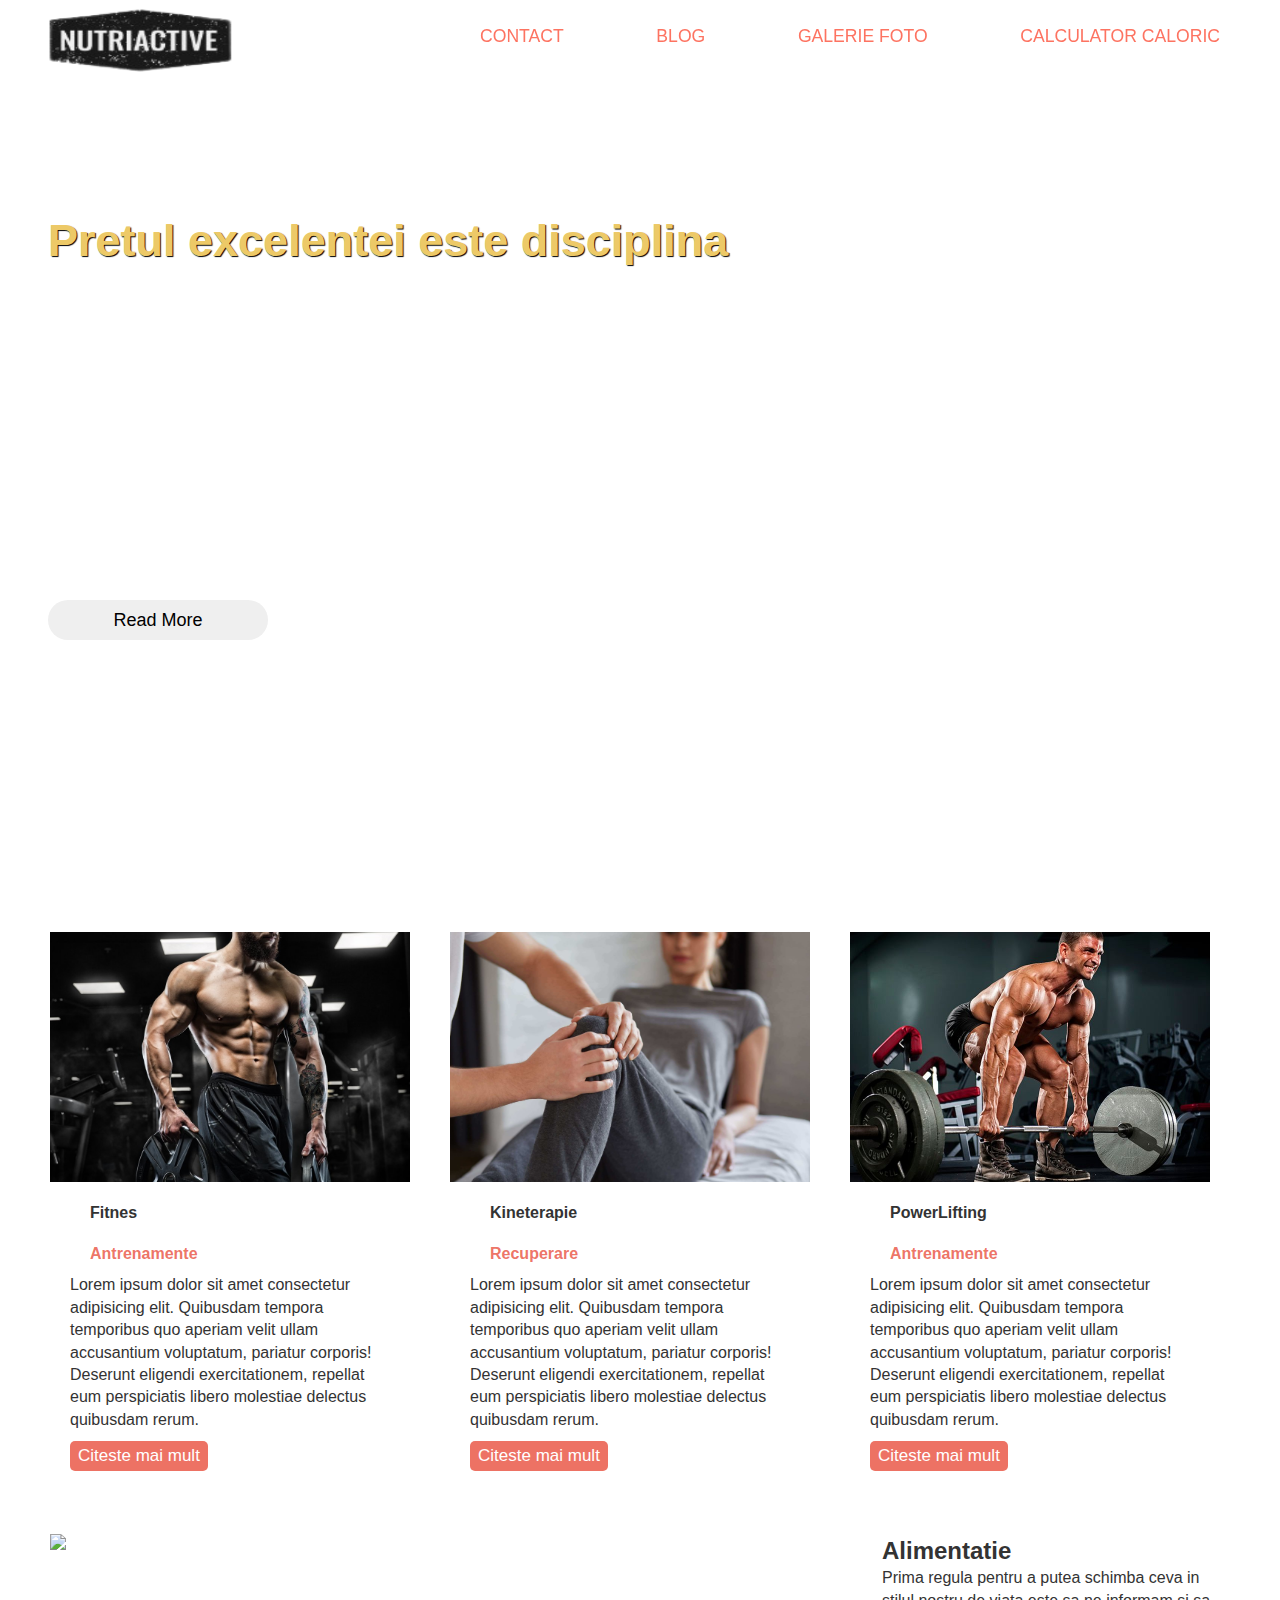
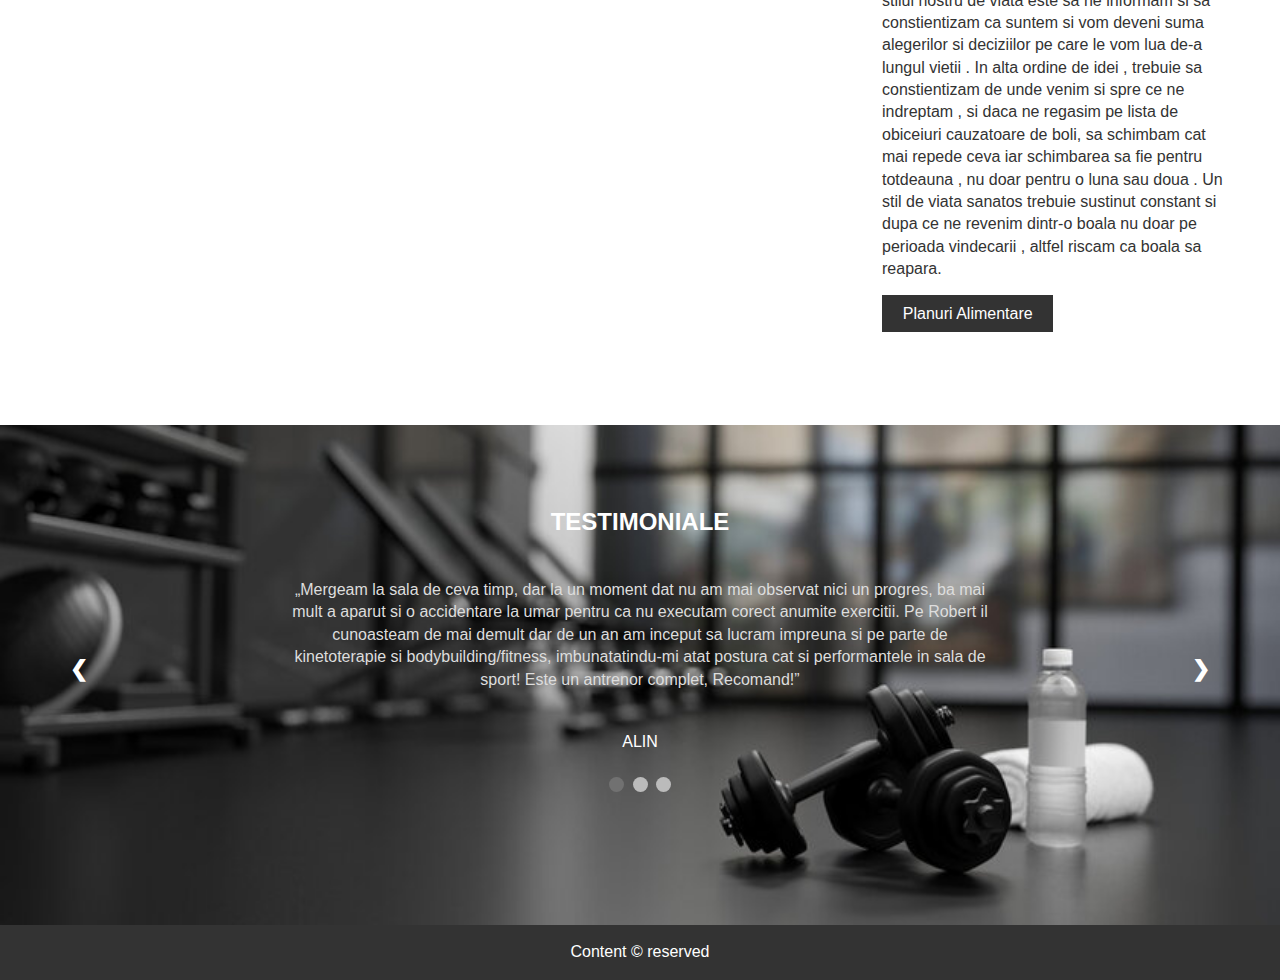
==== index.html @ c8d9f6de "hats" ====
<!DOCTYPE html>
<html lang="en">

<head>
  <title>NutriActive</title>
  <meta charset="utf-8" />
  <meta name="viewport" content="width=device-width, initial-scale=1.0">
  <link rel="stylesheet" href="assets/css/style.css" />
<link rel="stylesheet" href="https://cdnjs.cloudflare.com/ajax/libs/OwlCarousel2/2.3.4/assets/owl.carousel.min.css"></link>
<body>
  <header>
    <div class="container m-auto menu">
      <!-- Navigation -->
      <div class="logo">
        <a href="index.html"><img src="assets/images/logo.png" /></a>
      </div>
      <nav class="main-nav">
        <a href="contact.html" class="menu-anchor">Contact</a>
        <a href="blog.html" class="menu-anchor">Blog</a>
        <a href="galerie.html" class="menu-anchor">Galerie Foto</a>
        <a href="calculator.html" class="menu-anchor">Calculator Caloric</a>
      </nav>
    </div>
  </header>
  <!-- Top Container -->
  <section class="top-container">
    <div class="container m-auto vertical-center">
      <div class="s-content">
        <div>
        <h1 class="s-title">Pretul excelentei este disciplina</h1>
        <div class="line"></div>
        </div>
        <p class="s-description">Lorem ipsum dolor sit amet consectetur adipisicing elit. Aliquid, qui laudantium deleniti fuga cupiditate in iusto? Qui sint corporis iure illo aperiam id, quae consectetur vero temporibus eos, ratione odit!</p>
        <a href="#"><button class="default-btn">Read More</button></a>
      </div>
    </div>
  </section>
  <!-- Card slider -->
  <div  class="container m-auto">
  <div class="slider owl-carousel">
    <div class="card">
    <div class="img-s"><img src="assets/images/bodyb.jpg"></div>
    <div class="content">
      <div class="title">Fitnes</div>
      <div class="sub-title">Antrenamente</div>
      <p>Lorem ipsum dolor sit amet consectetur adipisicing elit. Quibusdam tempora temporibus quo aperiam velit ullam accusantium voluptatum, pariatur corporis! Deserunt eligendi exercitationem, repellat eum perspiciatis libero molestiae delectus quibusdam rerum.</p>
    <div class="btn-s">
      <button>Citeste mai mult</button>
    </div>
    </div>
  </div>
  <div class="card">
    <div class="img-s"><img src="assets/images/recuperare.jpeg"></div>
    <div class="content">
      <div class="title">Kineterapie</div>
      <div class="sub-title">Recuperare</div>
      <p>Lorem ipsum dolor sit amet consectetur adipisicing elit. Quibusdam tempora temporibus quo aperiam velit ullam accusantium voluptatum, pariatur corporis! Deserunt eligendi exercitationem, repellat eum perspiciatis libero molestiae delectus quibusdam rerum.</p>
    <div class="btn-s">
      <button>Citeste mai mult</button>
    </div>
    </div>
  </div>
  <div class="card">
    <div class="img-s"><img src="assets/images/powerb.jpg"></div>
    <div class="content">
      <div class="title">PowerLifting</div>
      <div class="sub-title">Antrenamente</div>
      <p>Lorem ipsum dolor sit amet consectetur adipisicing elit. Quibusdam tempora temporibus quo aperiam velit ullam accusantium voluptatum, pariatur corporis! Deserunt eligendi exercitationem, repellat eum perspiciatis libero molestiae delectus quibusdam rerum.</p>
    <div class="btn-s">
      <button>Citeste mai mult</button>
    </div>
    </div>
  </div>
  <div class="card">
    <div class="img-s"><img src="assets/images/online.jpg"></div>
    <div class="content">
      <div class="title">Nu ai timp sa vii la sala? </div>
      <div class="sub-title">Antrenamente Online</div>
      <p>Lorem ipsum dolor sit amet consectetur adipisicing elit. Quibusdam tempora temporibus quo aperiam velit ullam accusantium voluptatum, pariatur corporis! Deserunt eligendi exercitationem, repellat eum perspiciatis libero molestiae delectus quibusdam rerum.</p>
    <div class="btn-s">
      <button>Citeste mai mult</button>
    </div>
    </div>
  </div>
  </div>
  </div>
  <!-- Info Section -->
  <div  class="container m-auto">
  <section class="info ">
    <img src="https://static01.nyt.com/images/2019/02/28/opinion/28yun/28yun-superJumbo.jpg" width="100%" height="auto" >
    <div>
      <h2>Alimentatie</h2>
      <p>Prima regula pentru a putea schimba ceva in stilul nostru de viata este sa ne informam si sa constientizam ca suntem si vom deveni suma alegerilor si deciziilor pe care le vom lua de-a lungul vietii . 
        In alta ordine de idei , trebuie sa constientizam de unde venim si spre ce ne indreptam , si daca ne regasim pe lista de obiceiuri cauzatoare de boli, sa schimbam cat mai repede ceva iar schimbarea sa fie pentru totdeauna , nu doar pentru o luna sau doua .  Un stil de viata sanatos trebuie sustinut constant si dupa ce ne revenim dintr-o boala nu doar pe perioada vindecarii , altfel riscam ca boala sa reapara. 
        </p><br>
      <a href="#" class="btn-pl">Planuri Alimentare</a>
    </div>
  </div>
  </section>
  <!-- Portfolio -->
    <section class="testimonials">
      <div class="testimonials-container">
        <h2 class="subtitle white">TESTIMONIALE</h2>
        <div class="slideshow-container">
          <div class="mySlides fade">
            <p class="text-tst  bottom-spacing">
              „Mergeam la sala de ceva timp, dar la un moment dat nu am mai observat nici un progres, ba mai mult a aparut si o accidentare la umar pentru ca nu executam corect anumite exercitii. Pe Robert il cunoasteam de mai demult dar de un an am inceput sa lucram impreuna si pe parte de kinetoterapie si bodybuilding/fitness, imbunatatindu-mi atat postura cat si performantele in sala de sport! Este un antrenor complet, Recomand!”
            </p>
            <p class="subtitle white">ALIN</p>
          </div>

          <div class="mySlides fade">
            <p class="text-tst bottom-spacing">
              „Robert este o persoana profesionista, pasionata si placuta, care îmbina excelent teoria cu practica si m-a ajutat sa imi tratez o accidentare care ma împiedica sa ma antrenez optim, eu facand sport de performanta. Pe langa asta, am tratat si unele dezechilibre musculare. In concluzie, vi-l recomand cu drag si incredere!”
            </p>
            <p class="subtitle white">COSTEL</p>
          </div>

          <div class="mySlides fade">
            <p class="text-tst  bottom-spacing">
              „Robert a aparut in viata mea in momentul in care aveam 2 ani de sport in sala de fitness si o hernie de disc lombara atat de dureroasa incat aproape ca renuntasem la sport. Dupa 1 luna jumate de kinetoterapie combinata cu exercitii de fitness, Robert, a reusit sa ma scoata din criza si astfel, viata mea sa isi recapete cursul normal. Profesonalismul si seriozitatea lui, plus bagajul de cunostinte atat din domeniul kinetoterapiei cat si din fitness m-au convins sa respect instructiunile lui atat in sala de sport cat si „temele” pentru acasa. Rezultatele rapide m-au convins ca am facut alegerea potrivita atunci cand l-am ales pe Robert pentru a avea grija de sanatatea si conditia mea fizica.”
            </p>
            <p class="subtitle white">MARIAN</span></p>
          </div>
          <a class="prev" onclick="plusSlides(-1)">&#10094;</a>
          <a class="next" onclick="plusSlides(1)">&#10095;</a>
        </div>
        <br />
        <div style="text-align: center">
          <span class="dot" onclick="currentSlide(1)"></span>
          <span class="dot" onclick="currentSlide(2)"></span>
          <span class="dot" onclick="currentSlide(3)"></span>
        </div>
      </div>
    </section>
  <footer>Content &copy reserved</footer>
  <script src="assets/js/main.js"></script>
  <script src="https://code.jquery.com/jquery-1.11.1.js"></script>
  <script src="https://cdnjs.cloudflare.com/ajax/libs/OwlCarousel2/2.3.4/owl.carousel.min.js"></script>
  <script>
    /*carousel*/
  $(".slider").owlCarousel({
    loop:true,
    autoplay:true,
    autoplay:2000,//2000ms=2s;
    autoplayHoverPause:true,
  });
  /*slider*/
  var slideIndex = 1;
showSlides(slideIndex);
function plusSlides(n) {
  showSlides(slideIndex += n);
}
function currentSlide(n) {
  showSlides(slideIndex = n);
}
function showSlides(n) {
  var i;
  var slides = document.getElementsByClassName("mySlides");
  var dots = document.getElementsByClassName("dot");
  if (n > slides.length) {slideIndex = 1}
  if (n < 1) {slideIndex = slides.length}
  for (i = 0; i < slides.length; i++) {
      slides[i].style.display = "none";
  }
  for (i = 0; i < dots.length; i++) {
      dots[i].className = dots[i].className.replace(" active-dot", "");
  }
  slides[slideIndex-1].style.display = "block";
  dots[slideIndex-1].className += " active-dot";
}
  </script>
</body>
</html>
---- assets/css/style.css ----
:root {
  --primary: #ddd;
  --dark: #333;
  --light: rgb(255, 255, 255);
  --shadow: rgba(104, 104, 104, 0.8);
  --gold: #edc967;
  --orange: rgba(253, 89, 68, 0.842);
}
* {
  margin: 0;
  padding: 0;
  box-sizing: border-box;
  list-style: none;
  text-decoration: none;
}

body {
  line-height: 1.4;
  font-family: Arial, Helvetica, sans-serif;
  color: var(--dark);
  overflow-x: hidden;
}
a {
  text-decoration: none;
}
.container {
  width: 100%;
  max-width: 1200px;
}
.m-auto {
  margin-left: auto;
  margin-right: auto;
}
header {
  height: 80px;
  width: 100%;
  position: fixed;
  top: 0;
  left: 0;
  z-index: 999;
}

.btn-pl {
  background: var(--dark);
  color: var(--light);
  padding: 0.6rem 1.3rem;
  text-decoration: none;
}
/* Navigation */

.menu {
  display: grid;
  grid-template-columns: 35% auto;
  align-items: center;
}
.logo,
.logo a img {
  width: 198px;
  height: 70px;
}
.main-nav {
  display: flex;
  justify-content: space-between;
  align-items: center;
  height: 80px;
}

.menu-anchor {
  text-align: center;
  font-family: Impact, "Arial Narrow Bold", sans-serif;
  text-transform: uppercase;
  font-size: 1.1rem;
  box-shadow: var(--light);
  color: var(--orange);
  padding: 0 20px 5px 20px;
  border-bottom: 3px solid transparent;
}
.menu-anchor:hover {
  border-bottom: 3px solid rgb(50, 187, 32);
  box-shadow: var(--light);
  color: var(--orange);
  text-decoration: none;
}
/* Top Container */
.top-container {
  background: url(https://images.squarespace-cdn.com/content/v1/6004d51ccd5ece08522a6a43/1611767285894-DG8OJMZSOFBC2O2T9JFX/sam%252Bvaughan%252Bcoaching%252B7.jpg?format=1000w);
  background-size: cover;
  background-position: center;
  height: 100vh;
  padding: 3rem;
  box-shadow: var(--shadow);
}
.s-title,
.s-description {
  color: rgb(255, 255, 255);
}
.s-title {
  font-size: 45px;
  width: fit-content;
  font-weight: 800px;
  color: var(--gold);
  text-shadow: 1px 1px 1px #000;
}
.s-description {
  font-size: 20px;
  line-height: 34px;
}
.default-btn {
  width: 220px;
  height: 40px;
  border: none;
  border-radius: 22px;
  font-size: 18px;
  cursor: pointer;
}
.vertical-center {
  display: flex;
  align-items: center;
  height: 100%;
}
.s-content {
  width: 60%;
  height: 60%;
  display: grid;
  row-gap: 60px;
}
.line {
  width: 270px;
  height: 4px;
  border-radius: 8px;
  background-color: rgb(255, 255, 255);
}
/* Top Box */
.top-box {
  background: transparent;
  display: grid;
  align-items: center;
  justify-items: center;
  box-shadow: var(--shadow);
  padding: 1.5rem;
}

.top-box .price {
  font-size: 2.5rem;
}

.top-box-a {
  grid-area: top-box-a;
}

.top-box-b {
  grid-area: top-box-b;
}
/*Slider*/
.slider {
  display: flex;
  padding-top: 2rem;
  align-items: center;
}
.slider .card {
  background: #fff;
  flex: 1;
  margin: 0 10px;
  width: 90%;
  height: 80%;
}
.slider .card .img-s {
  height: 250px;
  width: 100%;
}
.slider .card .img-s img {
  height: 100%;
  width: 100%;
  object-fit: cover;
}
.slider .card .content {
  padding: 10px 20px;
}
.card .content .title {
  padding: 10px 20px;
  font-weight: 700;
}
.card .content .sub-title {
  padding: 10px 20px;
  font-weight: 600;
  color: #e7412ebd;
  line-height: 20px;
}
.card .content .p {
  text-align: justify;
  margin: 10px 0;
}
.card .content .btn-s {
  display: block;
  text-align: justify;
  margin: 10px 0;
}
.card .content .btn-s button {
  background: #e7412ebd;
  color: #fff;
  border: none;
  outline: none;
  font-size: 17px;
  padding: 5px 8px;
  border-radius: 5px;
  cursor: pointer;
  transition: 0.2s;
}
.card .content .btn-s button:hover {
  transform: scale(0.9);
}

/* Info */
.info {
  background: transparent;
  box-shadow: var(--shadow);
  display: grid;
  grid-gap: 20px;
  justify-content: center;
  align-content: center;
  grid-template-columns: 70% 30%;
  padding: 20px;
}

/* Portofolio */
.galerie {
  display: grid;
  justify-content: center;
  align-items: center;
  grid-template-columns: repeat(3, 1fr);
  height: 100%;
}

.galerie img {
  width: 100%;
  background-repeat: no-repeat;
  background-size: cover;
  margin-left: 20px !important;
  box-shadow: var(--shadow);
}
/*Review*/
.testimonials {
  height: 500px;
  width: 100%;
  margin-top: 80px;
  background: url("../images/bg.jpg");
  background-position: bottom;
  background-repeat: no-repeat;
  background-size: cover;
}
.testimonials-container {
  width: 100%;
  max-width: 1160px;
  height: 100%;
  text-align: center;
  margin-right: auto;
  margin-left: auto;
  padding-top: 80px;
}
.white {
  color: #fff;
}
.dot {
  cursor: pointer;
  height: 15px;
  width: 15px;
  margin: 0 2px;
  background-color: #bbb;
  border-radius: 50%;
  display: inline-block;
  transition: 1.2s;
}

.active-dot,
.dot:hover {
  background-color: #717171;
}
.slideshow-container {
  max-width: 1200px;
  position: relative;
  margin-left: auto;
  margin-right: auto;
  margin-top: 40px;
}
.bottom-spacing {
  padding-bottom: 40px;
}
.mySlides {
  display: none;
  max-width: 60%;
  margin-left: auto;
  margin-right: auto;
}
.prev,
.next {
  cursor: pointer;
  position: absolute;
  top: 50%;
  width: auto;
  margin-top: -22px;
  padding: 10px;
  color: white;
  font-weight: bold;
  font-size: 22px;
  user-select: none;
}
.text-tst {
  color: #ddd;
  font-weight: 400;
}
.next {
  right: 0;
}
.prev {
  left: 0;
}

/* Footer */

footer {
  background: var(--dark);
  color: var(--light);
  text-align: center;
  padding: 1rem;
}
.link {
  text-decoration: none;
  color: white;
}
/* Media Queries */
@media screen and (max-width: 1200px) {
  body 
  {
    margin:0;
    float:0;
  }
}

@media (min-width: 600px) {
  header.sticky {
    background-color: rgba(0, 0, 0, 0.8);
    transition: all 0.3s;
  }
  .menu-anchor.sticky {
    color: var(--orange);
  }
}
@media (max-width: 600px) {
  .top-container {
    grid-template-areas:
      "showcase showcase"
      "top-box-a top-box-b";
  }
}
@media (max-width: 600px) {
  .showcase h1 {
    font-size: 2.5rem;
  }

  .main-nav ul {
    grid-template-columns: 1fr;
  }

  .info {
    grid-template-columns: 1fr;
  }

  .info .btn {
    display: block;
    text-align: center;
    margin: auto;
  }
}
@media (max-width: 600px) {
  .top-container {
    grid-template-areas:
      "showcase"
      "top-box-a"
      "top-box-b";
  }
}
/*calculator*/
#loading,
#results {
  display: none;
}
#loading {
  width: 100%;
}
.center {
  margin-top: 5rem;
  display: grid;
  grid-template-columns: repeat(3, 33, 3%);
}
.bg-img {
  background: url("../images/gym.jpg");
  background-repeat: no-repeat;
  background-size: cover;
}
.card {
  background-color: rgba(255, 255, 255, 0.7);
}
/*Blog*/
.leftcolumn {   
  float: left;
  width: 75%;
}

.rightcolumn {
  float: left;
  width: 25%;
  padding-left: 20px;
}

.fakeimg {
  background-color: #aaa;
  width: 100%;
  padding: 20px;
}
.card-blog {
   background-color: white;
   padding: 20px;
   margin-top: 20px;
}
.row:after {
  content: "";
  display: table;
  clear: both;
}
.img1
{
  width:100%;
}
/*Formular*/
.pozitionare {
  width: 100%;
  height: 100vh;
  display: flex;
  justify-content: center;
  align-items: center;
  padding-top: 100px;
  background-size: cover;
  background: url("../images/bg-contact.jpg") no-repeat;
}
.nume
{
  color:#fff;
  font-weight: bolder;
  font-size: 20px;
}
input,
select,
textarea {
  padding: 20px;
  border: 1px solid #ccc;
  border-radius: 4px;
  box-sizing: border-box;
  margin-top: 6px;
  margin-bottom: 16px;
  resize: vertical;
  width: 100%;
}
.send-m {
  background-color: rgba(209, 71, 53, 0.842);
  color: white;
  border: none;
  border-radius: 4px;
  cursor: pointer;
  display: flex;
  justify-content: center;
  font-weight: bold;
  font-family:Arial, Helvetica, sans-serif;
}
.send-m:hover 
{
  background-color: #309e21;
}
.contact-form {
  border-radius: 5px;
  background-color: rgba(255, 255, 255, 0.3);
  padding: 10px;
  width: 400px;
}
.contact-form .h3
{
  color:#fff;
}
/*Galerie page*/
.bg-gal {
  background:url("../images/blur.png") no-repeat;
  background-size: cover;
}
.row {
  display: -ms-flexbox;
  display: flex;
  -ms-flex-wrap: wrap;
  flex-wrap: wrap;
  padding: 0 4px;
}

.column {
  -ms-flex: 50%; 
  flex: 50%;
  padding: 0 4px;
}

.column img {
  margin-top: 8px;
  vertical-align: middle;
}
.btn-gl {
  border: none;
  outline: none;
  padding: 10px 16px;
  background-color: #f1f1f1;
  cursor: pointer;
  font-size: 18px;
}

.btn-gl:hover {
  background-color: rgb(86, 199, 20);
}

.btn.active {
  background-color: #666;
  color: white;
}
.space-in-top {
  padding-top: 100px;
}
#myGallery
{
  display: flex;
  align-items: center;
  justify-content: center;
}
.as-p
{
  display: flex;
  align-items: center;
  justify-content: center;
  font-size: 30px;
  color:#f1f1f1;
  font-family: 'Times New Roman', Times, serif;
}
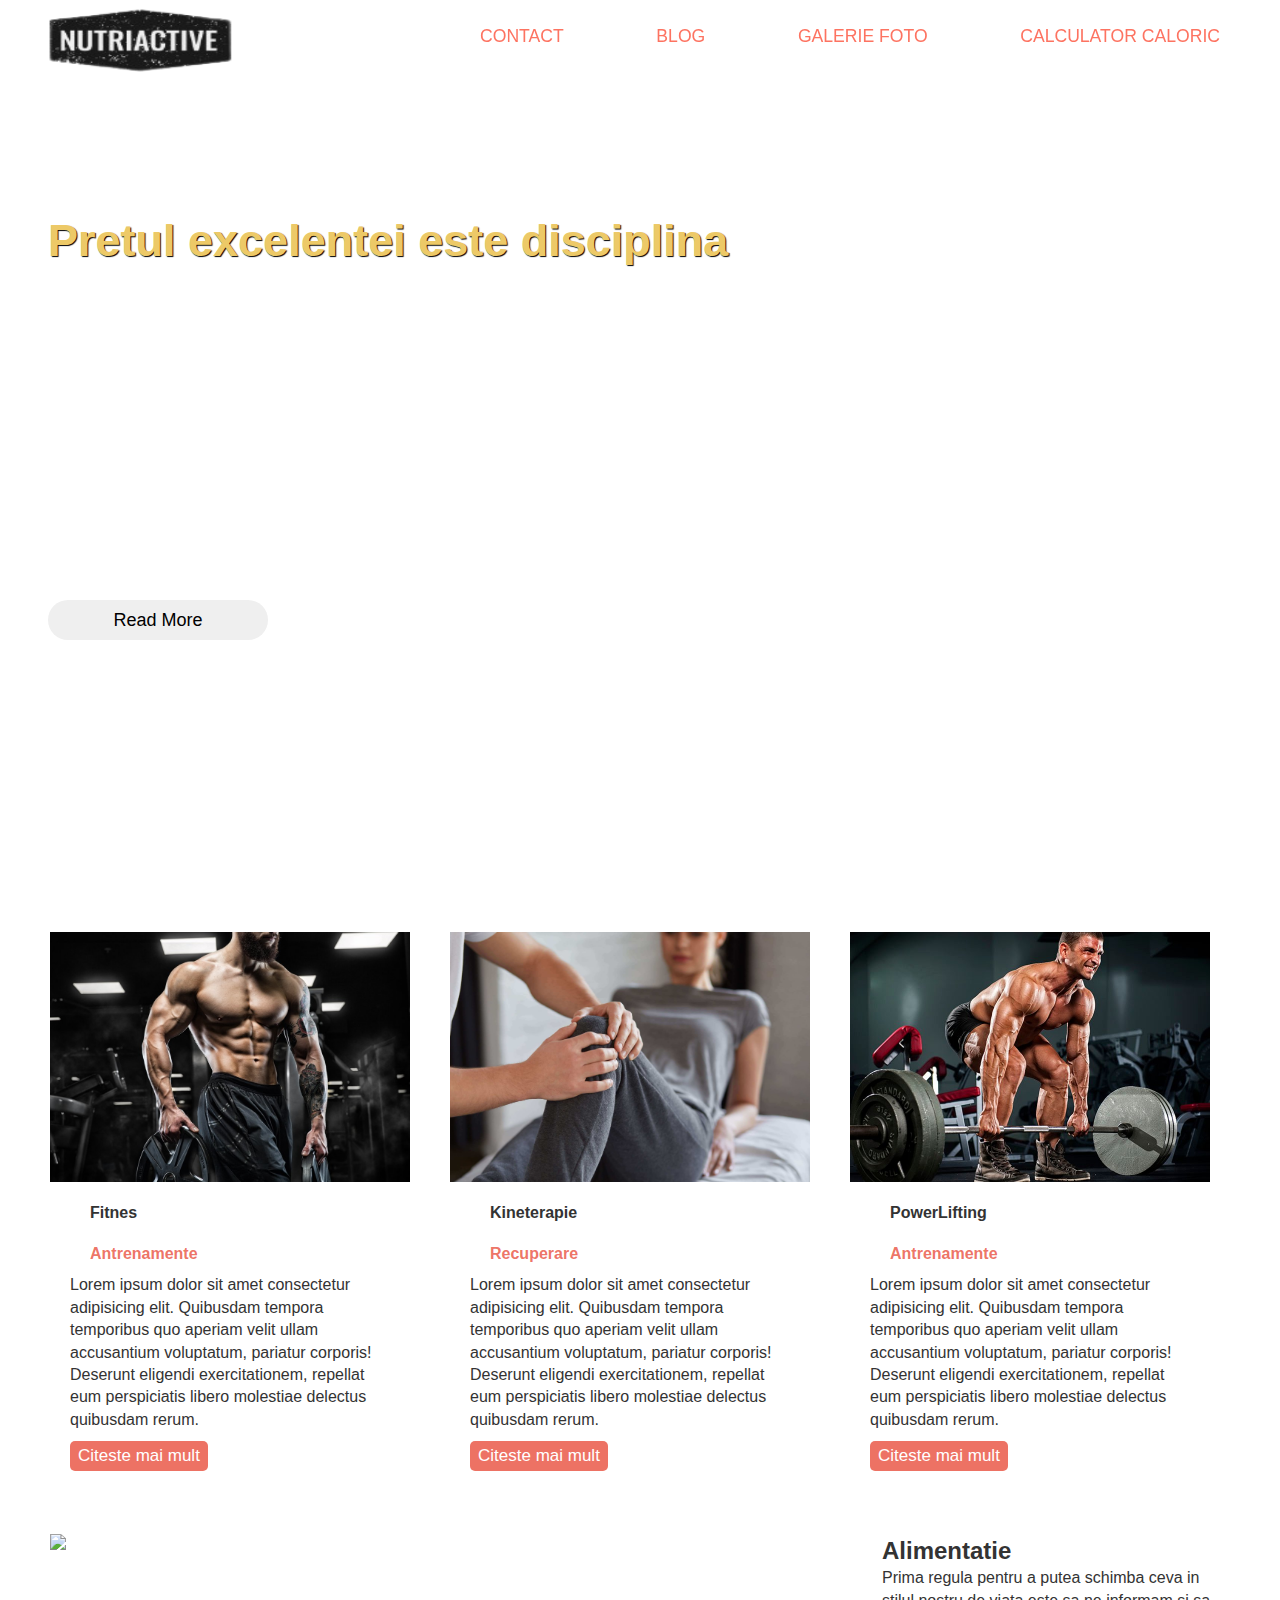
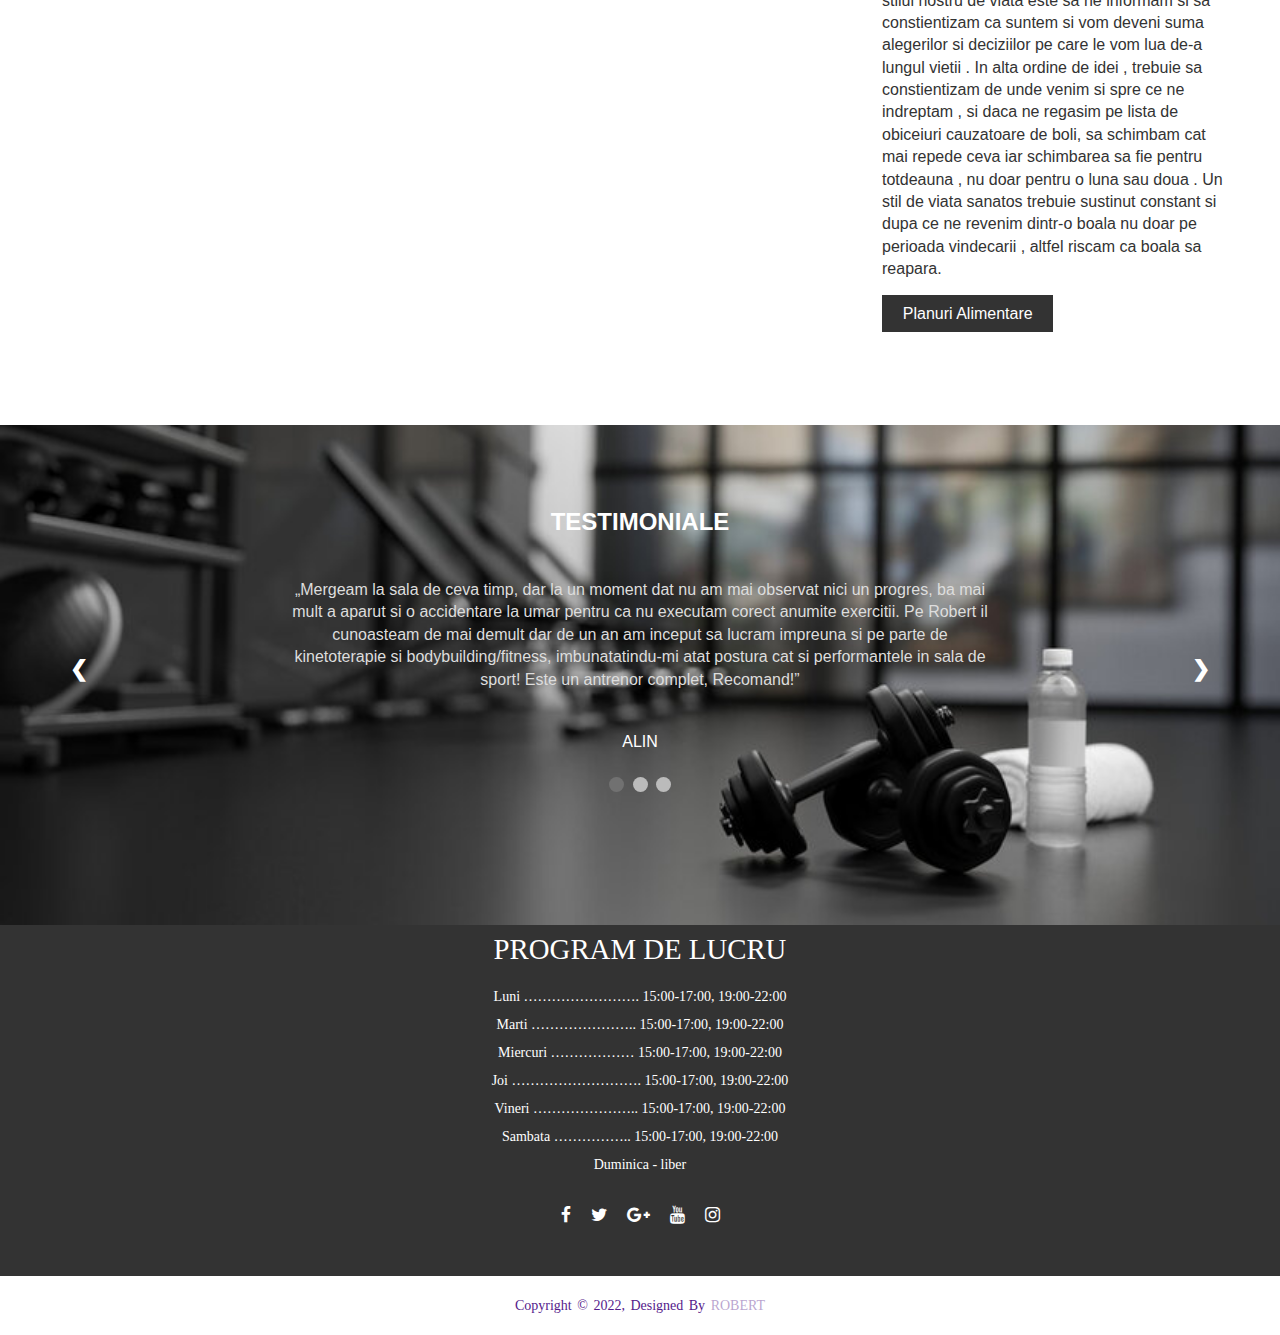
==== commit 4e29117f: "update" ====
--- a/index.html
+++ b/index.html
@@ -7,6 +7,7 @@
   <meta name="viewport" content="width=device-width, initial-scale=1.0">
   <link rel="stylesheet" href="assets/css/style.css" />
 <link rel="stylesheet" href="https://cdnjs.cloudflare.com/ajax/libs/OwlCarousel2/2.3.4/assets/owl.carousel.min.css"></link>
+<link rel="stylesheet" href="https://cdnjs.cloudflare.com/ajax/libs/font-awesome/4.7.0/css/font-awesome.min.css">
 <body>
   <header>
     <div class="container m-auto menu">
@@ -133,7 +134,35 @@
         </div>
       </div>
     </section>
-  <footer>Content &copy reserved</footer>
+  <footer>
+    <div class="footer-content">
+      <h3>PROGRAM DE LUCRU</h3>
+      <p>
+        Luni ……………………. 15:00-17:00, 19:00-22:00<br>
+        
+        Marti ………………….. 15:00-17:00, 19:00-22:00<br>
+        
+        Miercuri ……………… 15:00-17:00, 19:00-22:00<br>
+        
+        Joi ………………………. 15:00-17:00, 19:00-22:00<br>
+        
+        Vineri ………………….. 15:00-17:00, 19:00-22:00<br>
+        
+        Sambata ……………..  15:00-17:00, 19:00-22:00<br>
+        
+        Duminica - liber</p>
+   <ul class="socials">
+     <li><a href=""><i class="fa fa-facebook"></i></li>
+      <li><a href=""><i class="fa fa-twitter"></i></li>
+        <li><a href=""><i class="fa fa-google-plus"></i></li>
+          <li><a href=""><i class="fa fa-youtube"></i></li>
+            <li><a href=""><i class="fa fa-instagram"></i></li>
+    </ul>
+    </div>
+  <div class="footer-bottom">
+<p>copyright &copy; 2022,  designed by <span>Robert</span></p>
+  </div>
+</footer>
   <script src="assets/js/main.js"></script>
   <script src="https://code.jquery.com/jquery-1.11.1.js"></script>
   <script src="https://cdnjs.cloudflare.com/ajax/libs/OwlCarousel2/2.3.4/owl.carousel.min.js"></script>
--- a/assets/css/style.css
+++ b/assets/css/style.css
@@ -321,63 +321,75 @@
   background: var(--dark);
   color: var(--light);
   text-align: center;
-  padding: 1rem;
-}
-.link {
+  height:auto;
+  width:100vw;
+  font-family:"Open Sans";
+  position: absolute;
+}
+.footer-content
+{
+display: flex;
+align-items: center;
+justify-content: center;
+flex-direction: column;
+text-align: center;
+
+}
+.footer-content h3
+{
+  font-size:1.8rem;
+  font-weight: 400;
+  text-transform: capitalize;
+  line-height: 3rem;
+}
+.footer-content p{
+  max-width: 500px;
+  margin:10px auto;
+  line-height: 28px;
+  font-size: 14px;
+}
+.socials
+{
+  list-style:none;
+  display: flex;
+  align-items: center;
+  justify-content: center;
+  margin:1rem 0 3rem 0;
+}
+.socials li
+{
+margin:0 10px;
+}
+.socials a{
   text-decoration: none;
-  color: white;
-}
-/* Media Queries */
-@media screen and (max-width: 1200px) {
-  body 
-  {
-    margin:0;
-    float:0;
-  }
-}
-
-@media (min-width: 600px) {
-  header.sticky {
-    background-color: rgba(0, 0, 0, 0.8);
-    transition: all 0.3s;
-  }
-  .menu-anchor.sticky {
-    color: var(--orange);
-  }
-}
-@media (max-width: 600px) {
-  .top-container {
-    grid-template-areas:
-      "showcase showcase"
-      "top-box-a top-box-b";
-  }
-}
-@media (max-width: 600px) {
-  .showcase h1 {
-    font-size: 2.5rem;
-  }
-
-  .main-nav ul {
-    grid-template-columns: 1fr;
-  }
-
-  .info {
-    grid-template-columns: 1fr;
-  }
-
-  .info .btn {
-    display: block;
-    text-align: center;
-    margin: auto;
-  }
-}
-@media (max-width: 600px) {
-  .top-container {
-    grid-template-areas:
-      "showcase"
-      "top-box-a"
-      "top-box-b";
-  }
+  color:#fff;
+}
+.socials a i{
+  font-size:1.1rem;
+  transition: color .4s ease;
+}
+.socials a:hover{
+  color:rgba(0, 170, 255, 0.986);
+}
+.footer-bottom
+{
+  background-color: var(--light);
+  width:100vw;
+  padding:20px 0;
+  text-align: center;
+}
+.footer-bottom p
+{
+  font-size:14px;
+  word-spacing: 2px;
+  text-transform: capitalize;
+  text-decoration: none;
+}
+.footer-bottom span
+{
+text-transform: uppercase;
+opacity: 0.4;
+font-weight: 200;
 }
 /*calculator*/
 #loading,
@@ -403,33 +415,68 @@
 /*Blog*/
 .leftcolumn {   
   float: left;
-  width: 75%;
-}
-
-.rightcolumn {
-  float: left;
-  width: 25%;
-  padding-left: 20px;
-}
-
-.fakeimg {
-  background-color: #aaa;
-  width: 100%;
-  padding: 20px;
-}
-.card-blog {
-   background-color: white;
-   padding: 20px;
-   margin-top: 20px;
+  width: 100%%;
+}
+.card-blog{
+	padding: 20px;
+	background-color: #ffffff;
+ margin-top:20px;
+}
+
+.card-blog img{
+	width: 80%;
 }
 .row:after {
   content: "";
   display: table;
   clear: both;
 }
-.img1
-{
-  width:100%;
+.popup {
+  position: relative;
+  display: inline-block;
+  cursor: pointer;
+  -webkit-user-select: none;
+  -moz-user-select: none;
+  -ms-user-select: none;
+  user-select: none;
+}
+.popup .popuptext {
+  visibility: hidden;
+  width: 300px;
+  height:fit-content;
+  background-color: #555;
+  color: #fff;
+  text-align: center;
+  border-radius: 6px;
+  padding: 8px 0;
+  position: absolute;
+  z-index: 1;
+  bottom:0;
+  left:120% ;
+}
+.popup .popuptext::after {
+  content: "";
+  position: absolute;
+  top: 100%;
+  left: 50%;
+  margin-left: -5px;
+  border-width: 5px;
+  border-style: solid;
+  border-color: rgb(153, 153, 153) transparent transparent transparent;
+}
+.popup .show {
+  visibility: visible;
+  -webkit-animation: fadeIn 1s;
+  animation: fadeIn 1s;
+}
+@-webkit-keyframes fadeIn {
+  from {opacity: 0;} 
+  to {opacity: 1;}
+}
+
+@keyframes fadeIn {
+  from {opacity: 0;}
+  to {opacity:1 ;}
 }
 /*Formular*/
 .pozitionare {
@@ -478,13 +525,13 @@
 .contact-form {
   border-radius: 5px;
   background-color: rgba(255, 255, 255, 0.3);
-  padding: 10px;
-  width: 400px;
-}
-.contact-form .h3
-{
-  color:#fff;
-}
+  padding: 25px;
+  width: 450px;
+  position: fixed;
+  margin-bottom: 150px;
+  margin-top: 150px;
+}
+
 /*Galerie page*/
 .bg-gal {
   background:url("../images/blur.png") no-repeat;
@@ -542,4 +589,60 @@
   font-size: 30px;
   color:#f1f1f1;
   font-family: 'Times New Roman', Times, serif;
+}
+/* Media Queries */
+@media screen and (max-width: 1200px) {
+  body
+  {
+    margin:0;
+    width:100%;
+  }
+}
+
+@media (min-width: 600px) {
+  header.sticky {
+    background-color: rgba(0, 0, 0, 0.8);
+    transition: all 0.3s;
+    margin:0;
+  }
+  .menu-anchor.sticky {
+    color: var(--orange);
+    position: sticky;
+    right:0;
+    top:0;
+  }
+}
+@media (max-width: 600px) {
+  .top-container {
+    grid-template-areas:
+      "showcase showcase"
+      "top-box-a top-box-b";
+  }
+}
+@media (max-width: 600px) {
+  .showcase h1 {
+    font-size: 2.5rem;
+  }
+
+  .main-nav ul {
+    grid-template-columns: 1fr;
+  }
+
+  .info {
+    grid-template-columns: 1fr;
+  }
+
+  .info .btn {
+    display: block;
+    text-align: center;
+    margin: auto;
+  }
+}
+@media (max-width: 600px) {
+  .top-container {
+    grid-template-areas:
+      "showcase"
+      "top-box-a"
+      "top-box-b";
+  }
 }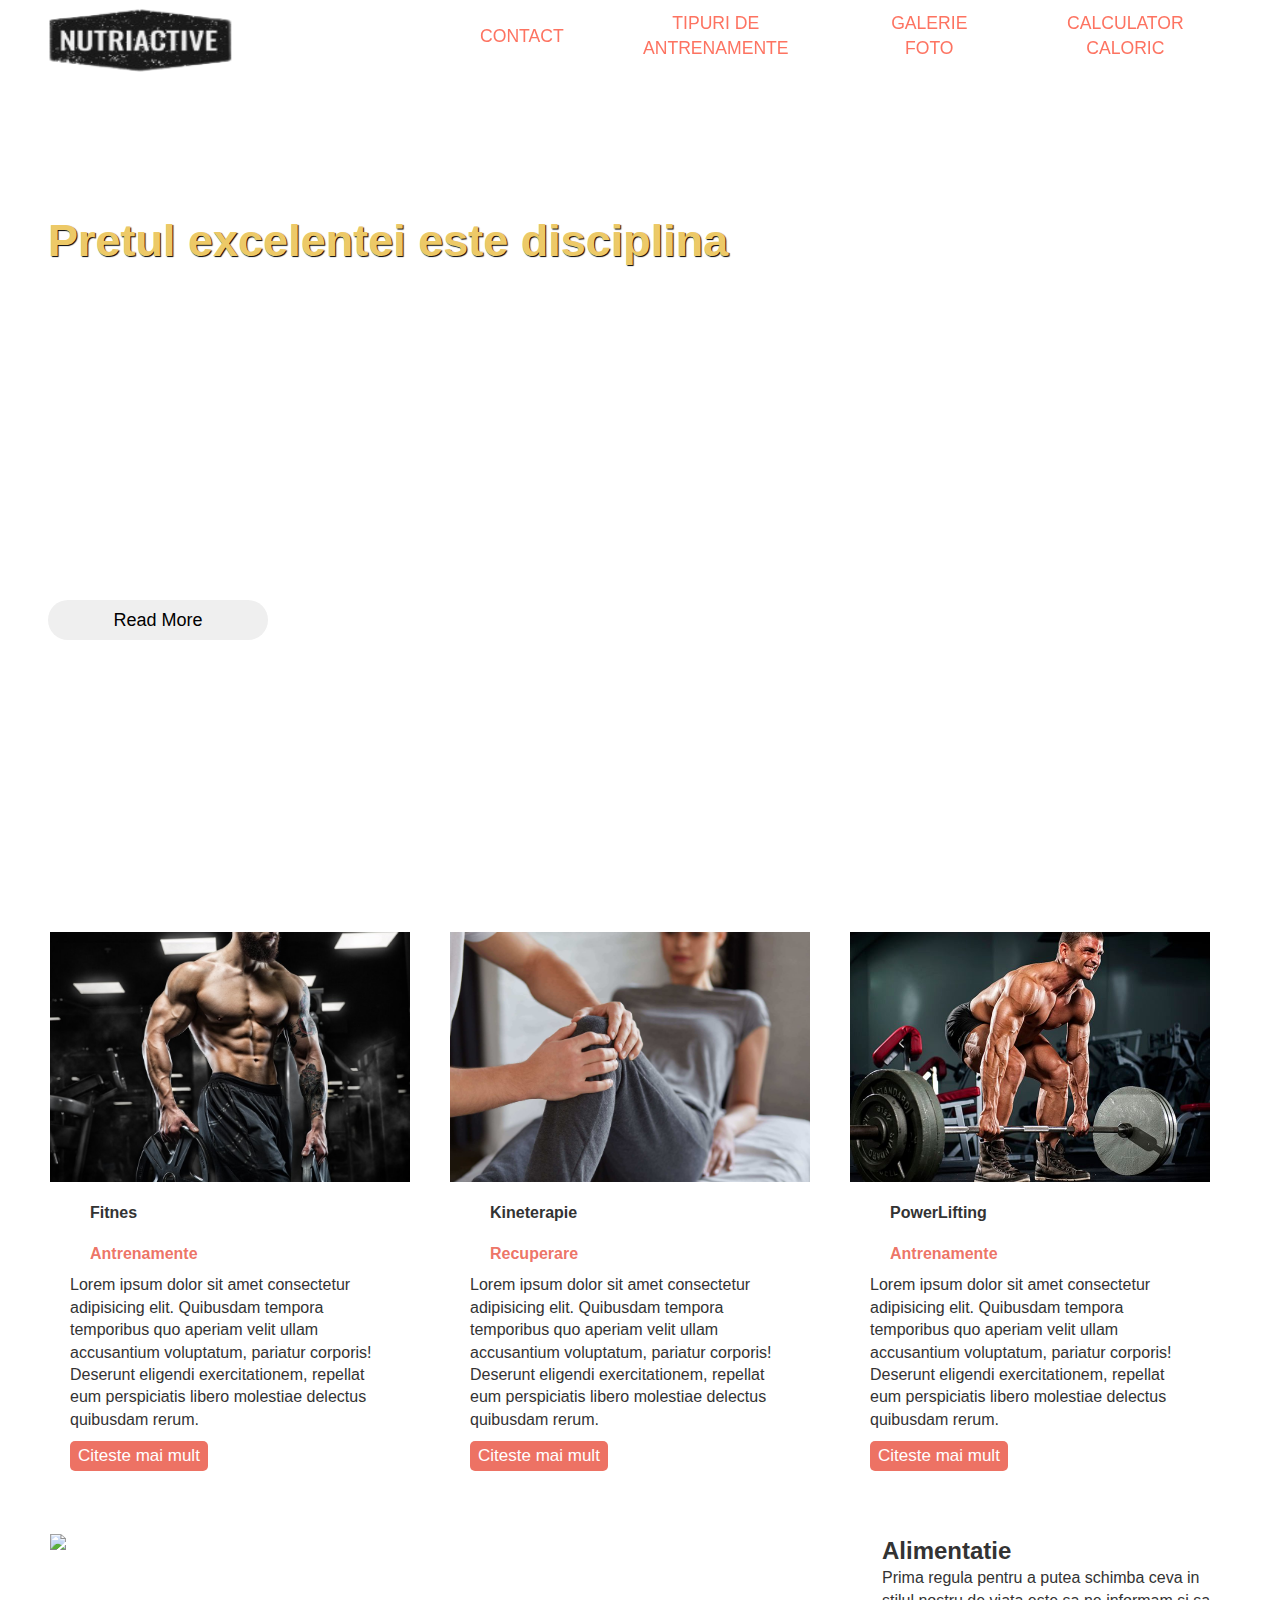
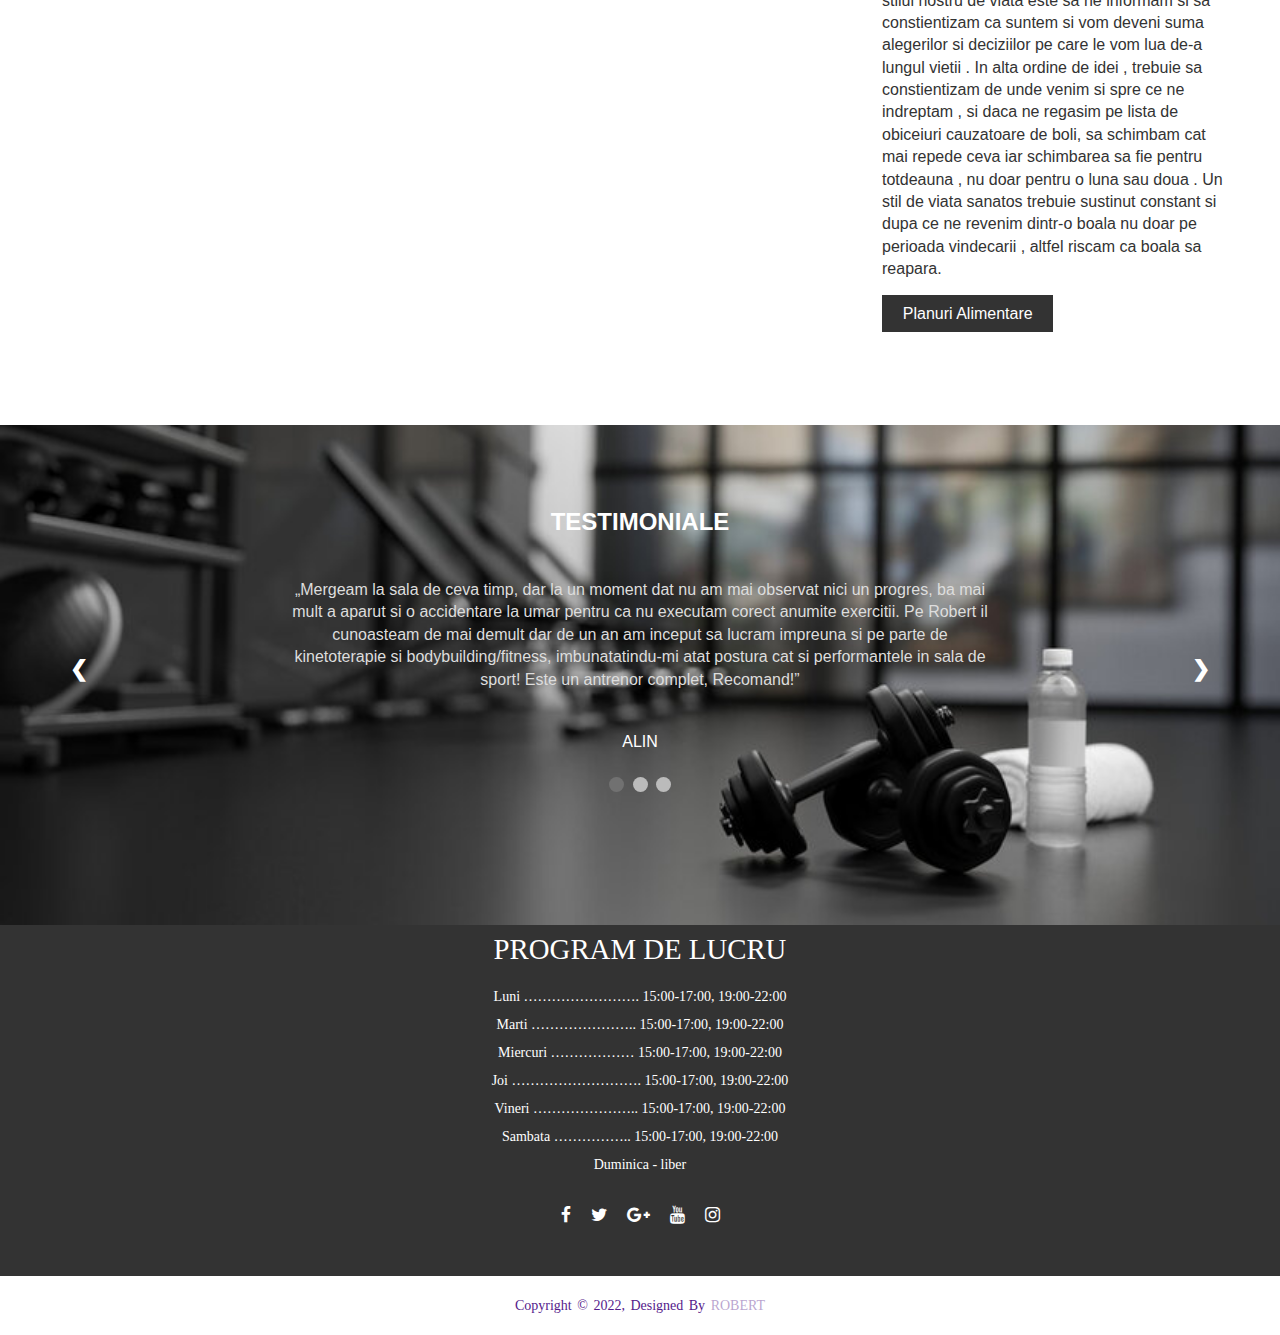
==== commit 3cd46d72: "response" ====
--- a/index.html
+++ b/index.html
@@ -17,7 +17,7 @@
       </div>
       <nav class="main-nav">
         <a href="contact.html" class="menu-anchor">Contact</a>
-        <a href="blog.html" class="menu-anchor">Blog</a>
+        <a href="tipuri.html" class="menu-anchor">Tipuri de Antrenamente</a>
         <a href="galerie.html" class="menu-anchor">Galerie Foto</a>
         <a href="calculator.html" class="menu-anchor">Calculator Caloric</a>
       </nav>
@@ -171,7 +171,7 @@
   $(".slider").owlCarousel({
     loop:true,
     autoplay:true,
-    autoplay:2000,//2000ms=2s;
+    autoplay:1000,//1000ms=1s;
     autoplayHoverPause:true,
   });
   /*slider*/
--- a/assets/css/style.css
+++ b/assets/css/style.css
@@ -424,7 +424,7 @@
 }
 
 .card-blog img{
-	width: 80%;
+  width:50%;
 }
 .row:after {
   content: "";
@@ -609,7 +609,6 @@
     color: var(--orange);
     position: sticky;
     right:0;
-    top:0;
   }
 }
 @media (max-width: 600px) {
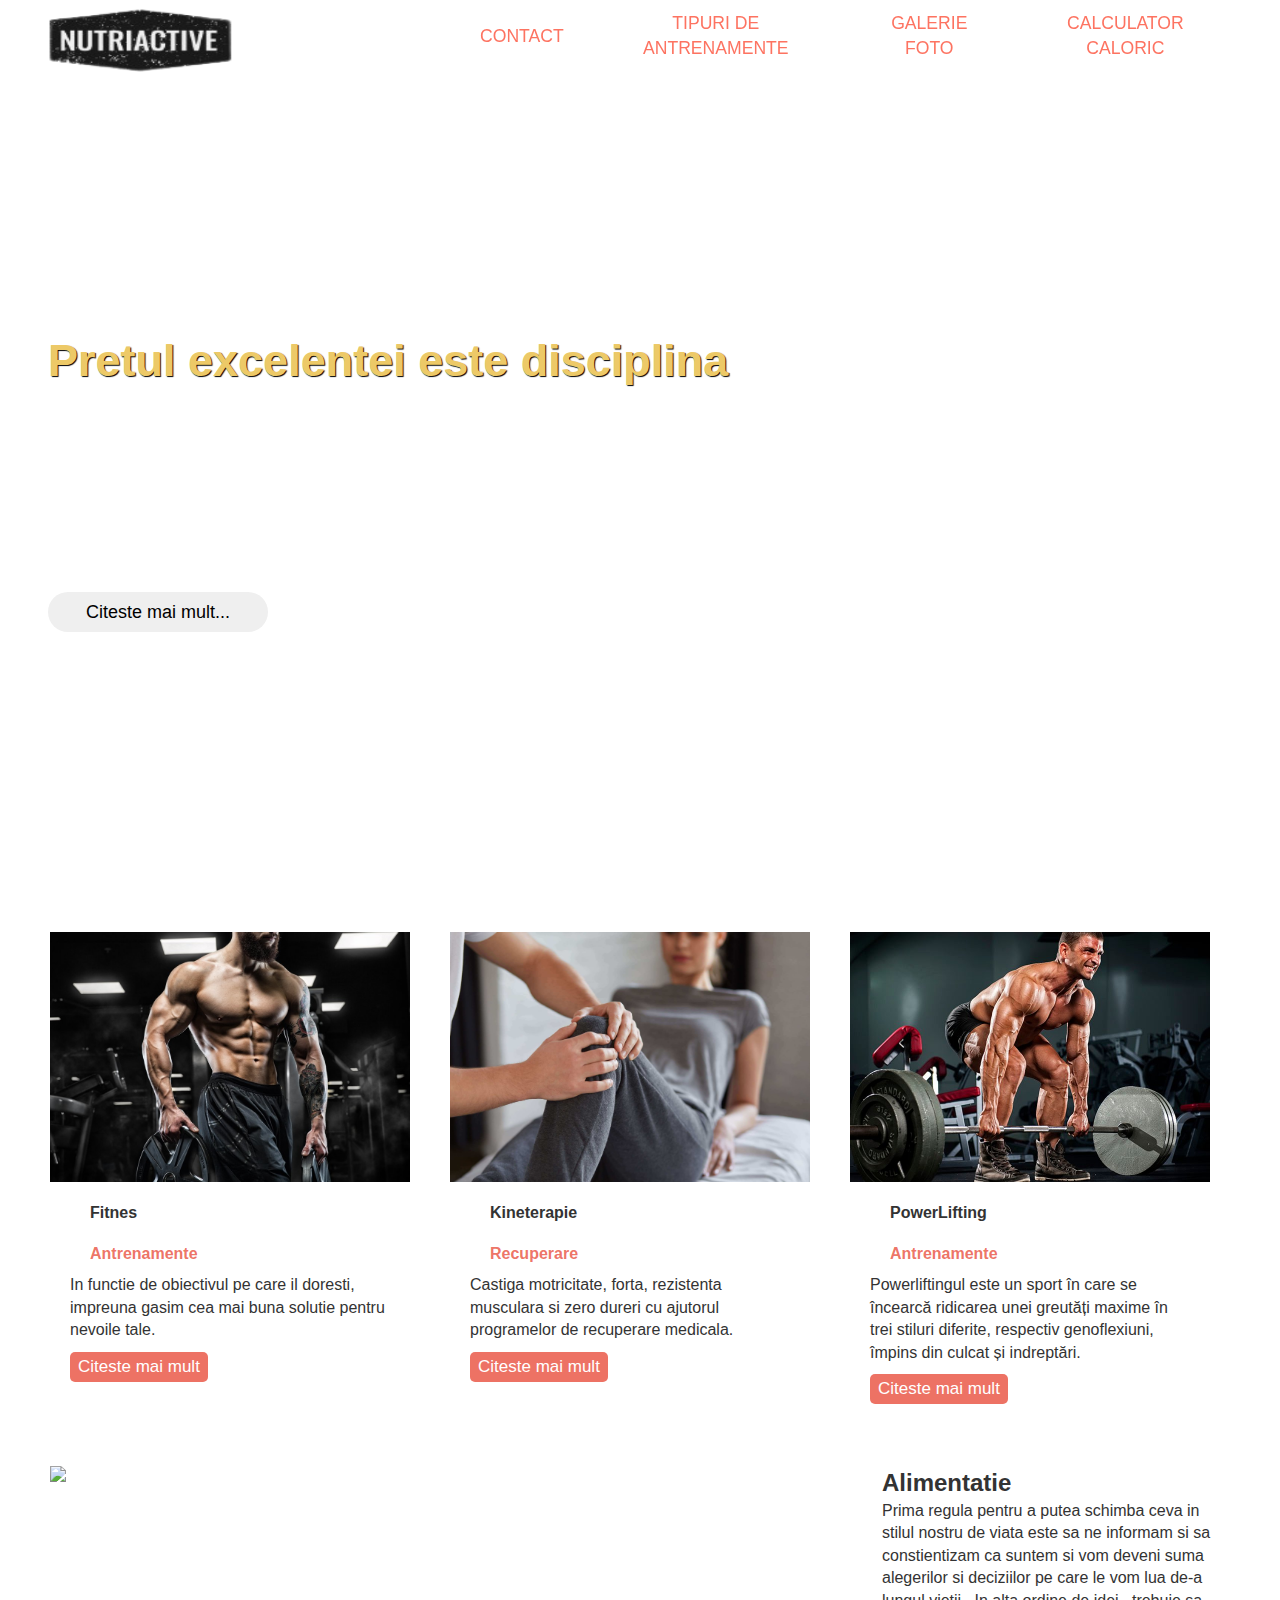
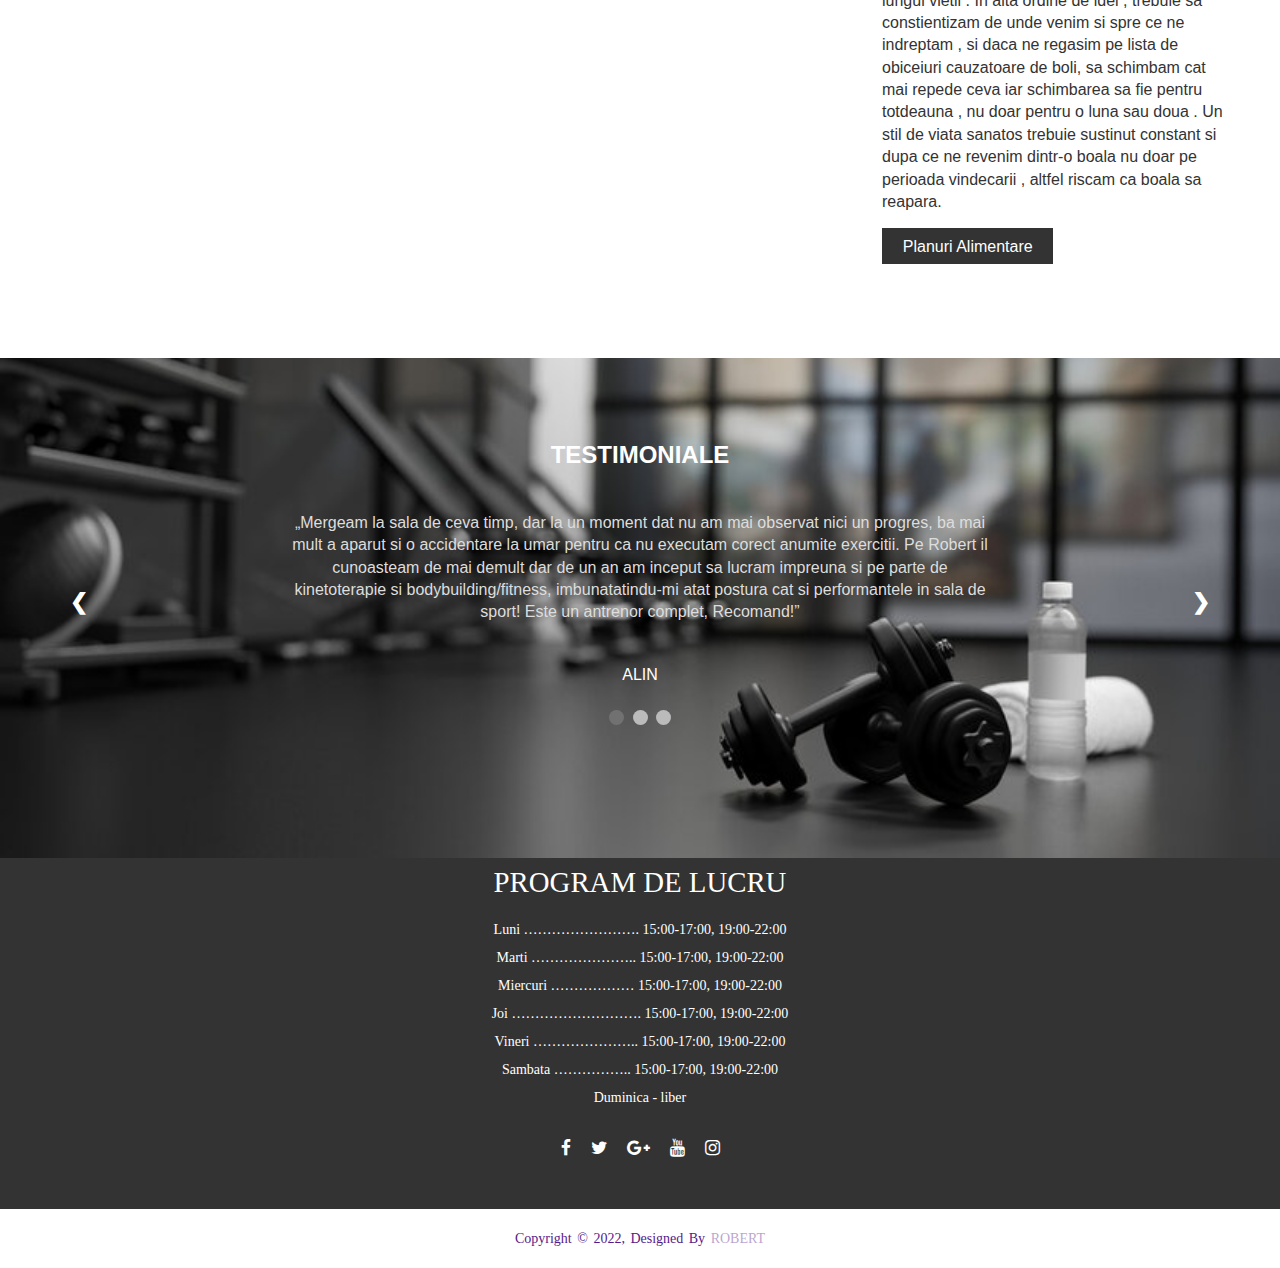
==== commit 9b960263: "up to date" ====
--- a/index.html
+++ b/index.html
@@ -6,8 +6,10 @@
   <meta charset="utf-8" />
   <meta name="viewport" content="width=device-width, initial-scale=1.0">
   <link rel="stylesheet" href="assets/css/style.css" />
-<link rel="stylesheet" href="https://cdnjs.cloudflare.com/ajax/libs/OwlCarousel2/2.3.4/assets/owl.carousel.min.css"></link>
-<link rel="stylesheet" href="https://cdnjs.cloudflare.com/ajax/libs/font-awesome/4.7.0/css/font-awesome.min.css">
+  <link rel="stylesheet" href="https://cdnjs.cloudflare.com/ajax/libs/OwlCarousel2/2.3.4/assets/owl.carousel.min.css">
+  </link>
+  <link rel="stylesheet" href="https://cdnjs.cloudflare.com/ajax/libs/font-awesome/4.7.0/css/font-awesome.min.css">
+
 <body>
   <header>
     <div class="container m-auto menu">
@@ -21,6 +23,19 @@
         <a href="galerie.html" class="menu-anchor">Galerie Foto</a>
         <a href="calculator.html" class="menu-anchor">Calculator Caloric</a>
       </nav>
+      <div id="menu-mobile-btn-container">
+        <div class="menu-mobile-btn">
+        </div>
+      </div>
+      <div class="menu-mobile-container">
+        <i class="fa fa-times" id="close-menu"></i>
+        <div class="main-nav-mobile">
+          <a href="contact.html" class="menu-anchor">Contact</a>
+          <a href="tipuri.html" class="menu-anchor">Tipuri de Antrenamente</a>
+          <a href="galerie.html" class="menu-anchor">Galerie Foto</a>
+          <a href="calculator.html" class="menu-anchor">Calculator Caloric</a>
+        </div>
+      </div>
     </div>
   </header>
   <!-- Top Container -->
@@ -28,176 +43,209 @@
     <div class="container m-auto vertical-center">
       <div class="s-content">
         <div>
-        <h1 class="s-title">Pretul excelentei este disciplina</h1>
-        <div class="line"></div>
-        </div>
-        <p class="s-description">Lorem ipsum dolor sit amet consectetur adipisicing elit. Aliquid, qui laudantium deleniti fuga cupiditate in iusto? Qui sint corporis iure illo aperiam id, quae consectetur vero temporibus eos, ratione odit!</p>
-        <a href="#"><button class="default-btn">Read More</button></a>
+          <h1 class="s-title">Pretul excelentei este disciplina</h1>
+          <div class="line"></div>
+        </div>
+        <p class="s-description"><em>Pentru a ajunge acolo unde iti doresti este nevoie de dedicare,munca si rabdare!</em>
+          <strong>Pentru a păstra sănătatea este o datoria morală şi religioasă, sănătatea este baza tuturor virtuților sociale și ele nu mai pot fi utile atunci când nu suntem bine. - Samuel Johnson</strong>
+        </p>
+        <a href="#"><button class="default-btn">Citeste mai mult...</button></a>
       </div>
     </div>
   </section>
   <!-- Card slider -->
-  <div  class="container m-auto">
-  <div class="slider owl-carousel">
-    <div class="card">
-    <div class="img-s"><img src="assets/images/bodyb.jpg"></div>
-    <div class="content">
-      <div class="title">Fitnes</div>
-      <div class="sub-title">Antrenamente</div>
-      <p>Lorem ipsum dolor sit amet consectetur adipisicing elit. Quibusdam tempora temporibus quo aperiam velit ullam accusantium voluptatum, pariatur corporis! Deserunt eligendi exercitationem, repellat eum perspiciatis libero molestiae delectus quibusdam rerum.</p>
-    <div class="btn-s">
-      <button>Citeste mai mult</button>
-    </div>
-    </div>
-  </div>
-  <div class="card">
-    <div class="img-s"><img src="assets/images/recuperare.jpeg"></div>
-    <div class="content">
-      <div class="title">Kineterapie</div>
-      <div class="sub-title">Recuperare</div>
-      <p>Lorem ipsum dolor sit amet consectetur adipisicing elit. Quibusdam tempora temporibus quo aperiam velit ullam accusantium voluptatum, pariatur corporis! Deserunt eligendi exercitationem, repellat eum perspiciatis libero molestiae delectus quibusdam rerum.</p>
-    <div class="btn-s">
-      <button>Citeste mai mult</button>
-    </div>
-    </div>
-  </div>
-  <div class="card">
-    <div class="img-s"><img src="assets/images/powerb.jpg"></div>
-    <div class="content">
-      <div class="title">PowerLifting</div>
-      <div class="sub-title">Antrenamente</div>
-      <p>Lorem ipsum dolor sit amet consectetur adipisicing elit. Quibusdam tempora temporibus quo aperiam velit ullam accusantium voluptatum, pariatur corporis! Deserunt eligendi exercitationem, repellat eum perspiciatis libero molestiae delectus quibusdam rerum.</p>
-    <div class="btn-s">
-      <button>Citeste mai mult</button>
-    </div>
-    </div>
-  </div>
-  <div class="card">
-    <div class="img-s"><img src="assets/images/online.jpg"></div>
-    <div class="content">
-      <div class="title">Nu ai timp sa vii la sala? </div>
-      <div class="sub-title">Antrenamente Online</div>
-      <p>Lorem ipsum dolor sit amet consectetur adipisicing elit. Quibusdam tempora temporibus quo aperiam velit ullam accusantium voluptatum, pariatur corporis! Deserunt eligendi exercitationem, repellat eum perspiciatis libero molestiae delectus quibusdam rerum.</p>
-    <div class="btn-s">
-      <button>Citeste mai mult</button>
-    </div>
-    </div>
-  </div>
-  </div>
+  <div class="container m-auto">
+    <div class="slider owl-carousel">
+      <div class="card">
+        <div class="img-s"><img src="assets/images/bodyb.jpg"></div>
+        <div class="content">
+          <div class="title">Fitnes</div>
+          <div class="sub-title">Antrenamente</div>
+          <p>In functie de obiectivul pe care il doresti, impreuna gasim cea mai buna solutie pentru nevoile tale.</p>
+          <div class="btn-s">
+            <button>Citeste mai mult</button>
+          </div>
+        </div>
+      </div>
+      <div class="card">
+        <div class="img-s"><img src="assets/images/recuperare.jpeg"></div>
+        <div class="content">
+          <div class="title">Kineterapie</div>
+          <div class="sub-title">Recuperare</div>
+          <p>Castiga motricitate, forta, rezistenta musculara si zero dureri cu ajutorul programelor de recuperare medicala.</p>
+          <div class="btn-s">
+            <button>Citeste mai mult</button>
+          </div>
+        </div>
+      </div>
+      <div class="card">
+        <div class="img-s"><img src="assets/images/powerb.jpg"></div>
+        <div class="content">
+          <div class="title">PowerLifting</div>
+          <div class="sub-title">Antrenamente</div>
+          <p>Powerliftingul este un sport în care se încearcă ridicarea unei greutăți maxime în trei stiluri diferite, respectiv genoflexiuni, împins din culcat și indreptări.</p>
+          <div class="btn-s">
+            <button>Citeste mai mult</button>
+          </div>
+        </div>
+      </div>
+      <div class="card">
+        <div class="img-s"><img src="assets/images/online.jpg"></div>
+        <div class="content">
+          <div class="title">Nu ai timp sa vii la sala? </div>
+          <div class="sub-title">Antrenamente Online</div>
+          <p>Poti ramane in forma oriunde ai fi. Descopera programele de antrenament pe care le poti face acasa sau in aer liber, dar si in sala, doar cu ajutorul telefonului tau.</p>
+          <div class="btn-s">
+            <button>Citeste mai mult</button>
+          </div>
+        </div>
+      </div>
+    </div>
   </div>
   <!-- Info Section -->
-  <div  class="container m-auto">
-  <section class="info ">
-    <img src="https://static01.nyt.com/images/2019/02/28/opinion/28yun/28yun-superJumbo.jpg" width="100%" height="auto" >
-    <div>
-      <h2>Alimentatie</h2>
-      <p>Prima regula pentru a putea schimba ceva in stilul nostru de viata este sa ne informam si sa constientizam ca suntem si vom deveni suma alegerilor si deciziilor pe care le vom lua de-a lungul vietii . 
-        In alta ordine de idei , trebuie sa constientizam de unde venim si spre ce ne indreptam , si daca ne regasim pe lista de obiceiuri cauzatoare de boli, sa schimbam cat mai repede ceva iar schimbarea sa fie pentru totdeauna , nu doar pentru o luna sau doua .  Un stil de viata sanatos trebuie sustinut constant si dupa ce ne revenim dintr-o boala nu doar pe perioada vindecarii , altfel riscam ca boala sa reapara. 
+  <div class="container m-auto">
+    <section class="info ">
+      <img src="https://static01.nyt.com/images/2019/02/28/opinion/28yun/28yun-superJumbo.jpg" width="100%"
+        height="auto">
+      <div>
+        <h2>Alimentatie</h2>
+        <p>Prima regula pentru a putea schimba ceva in stilul nostru de viata este sa ne informam si sa constientizam ca
+          suntem si vom deveni suma alegerilor si deciziilor pe care le vom lua de-a lungul vietii .
+          In alta ordine de idei , trebuie sa constientizam de unde venim si spre ce ne indreptam , si daca ne regasim
+          pe lista de obiceiuri cauzatoare de boli, sa schimbam cat mai repede ceva iar schimbarea sa fie pentru
+          totdeauna , nu doar pentru o luna sau doua . Un stil de viata sanatos trebuie sustinut constant si dupa ce ne
+          revenim dintr-o boala nu doar pe perioada vindecarii , altfel riscam ca boala sa reapara.
         </p><br>
-      <a href="#" class="btn-pl">Planuri Alimentare</a>
-    </div>
+        <a href="#" class="btn-pl">Planuri Alimentare</a>
+      </div>
   </div>
   </section>
   <!-- Portfolio -->
-    <section class="testimonials">
-      <div class="testimonials-container">
-        <h2 class="subtitle white">TESTIMONIALE</h2>
-        <div class="slideshow-container">
-          <div class="mySlides fade">
-            <p class="text-tst  bottom-spacing">
-              „Mergeam la sala de ceva timp, dar la un moment dat nu am mai observat nici un progres, ba mai mult a aparut si o accidentare la umar pentru ca nu executam corect anumite exercitii. Pe Robert il cunoasteam de mai demult dar de un an am inceput sa lucram impreuna si pe parte de kinetoterapie si bodybuilding/fitness, imbunatatindu-mi atat postura cat si performantele in sala de sport! Este un antrenor complet, Recomand!”
-            </p>
-            <p class="subtitle white">ALIN</p>
-          </div>
-
-          <div class="mySlides fade">
-            <p class="text-tst bottom-spacing">
-              „Robert este o persoana profesionista, pasionata si placuta, care îmbina excelent teoria cu practica si m-a ajutat sa imi tratez o accidentare care ma împiedica sa ma antrenez optim, eu facand sport de performanta. Pe langa asta, am tratat si unele dezechilibre musculare. In concluzie, vi-l recomand cu drag si incredere!”
-            </p>
-            <p class="subtitle white">COSTEL</p>
-          </div>
-
-          <div class="mySlides fade">
-            <p class="text-tst  bottom-spacing">
-              „Robert a aparut in viata mea in momentul in care aveam 2 ani de sport in sala de fitness si o hernie de disc lombara atat de dureroasa incat aproape ca renuntasem la sport. Dupa 1 luna jumate de kinetoterapie combinata cu exercitii de fitness, Robert, a reusit sa ma scoata din criza si astfel, viata mea sa isi recapete cursul normal. Profesonalismul si seriozitatea lui, plus bagajul de cunostinte atat din domeniul kinetoterapiei cat si din fitness m-au convins sa respect instructiunile lui atat in sala de sport cat si „temele” pentru acasa. Rezultatele rapide m-au convins ca am facut alegerea potrivita atunci cand l-am ales pe Robert pentru a avea grija de sanatatea si conditia mea fizica.”
-            </p>
-            <p class="subtitle white">MARIAN</span></p>
-          </div>
-          <a class="prev" onclick="plusSlides(-1)">&#10094;</a>
-          <a class="next" onclick="plusSlides(1)">&#10095;</a>
-        </div>
-        <br />
-        <div style="text-align: center">
-          <span class="dot" onclick="currentSlide(1)"></span>
-          <span class="dot" onclick="currentSlide(2)"></span>
-          <span class="dot" onclick="currentSlide(3)"></span>
-        </div>
-      </div>
-    </section>
+  <section class="testimonials">
+    <div class="testimonials-container">
+      <h2 class="subtitle white">TESTIMONIALE</h2>
+      <div class="slideshow-container">
+        <div class="mySlides fade">
+          <p class="text-tst  bottom-spacing">
+            „Mergeam la sala de ceva timp, dar la un moment dat nu am mai observat nici un progres, ba mai mult a aparut
+            si o accidentare la umar pentru ca nu executam corect anumite exercitii. Pe Robert il cunoasteam de mai
+            demult dar de un an am inceput sa lucram impreuna si pe parte de kinetoterapie si bodybuilding/fitness,
+            imbunatatindu-mi atat postura cat si performantele in sala de sport! Este un antrenor complet, Recomand!”
+          </p>
+          <p class="subtitle white">ALIN</p>
+        </div>
+
+        <div class="mySlides fade">
+          <p class="text-tst bottom-spacing">
+            „Robert este o persoana profesionista, pasionata si placuta, care îmbina excelent teoria cu practica si m-a
+            ajutat sa imi tratez o accidentare care ma împiedica sa ma antrenez optim, eu facand sport de performanta.
+            Pe langa asta, am tratat si unele dezechilibre musculare. In concluzie, vi-l recomand cu drag si incredere!”
+          </p>
+          <p class="subtitle white">COSTEL</p>
+        </div>
+
+        <div class="mySlides fade">
+          <p class="text-tst  bottom-spacing">
+            „Robert a aparut in viata mea in momentul in care aveam 2 ani de sport in sala de fitness si o hernie de
+            disc lombara atat de dureroasa incat aproape ca renuntasem la sport. Dupa 1 luna jumate de kinetoterapie
+            combinata cu exercitii de fitness, Robert, a reusit sa ma scoata din criza si astfel, viata mea sa isi
+            recapete cursul normal. Profesonalismul si seriozitatea lui, plus bagajul de cunostinte atat din domeniul
+            kinetoterapiei cat si din fitness m-au convins sa respect instructiunile lui atat in sala de sport cat si
+            „temele” pentru acasa. Rezultatele rapide m-au convins ca am facut alegerea potrivita atunci cand l-am ales
+            pe Robert pentru a avea grija de sanatatea si conditia mea fizica.”
+          </p>
+          <p class="subtitle white">MARIAN</span></p>
+        </div>
+        <a class="prev" onclick="plusSlides(-1)">&#10094;</a>
+        <a class="next" onclick="plusSlides(1)">&#10095;</a>
+      </div>
+      <br />
+      <div style="text-align: center">
+        <span class="dot" onclick="currentSlide(1)"></span>
+        <span class="dot" onclick="currentSlide(2)"></span>
+        <span class="dot" onclick="currentSlide(3)"></span>
+      </div>
+    </div>
+  </section>
   <footer>
     <div class="footer-content">
       <h3>PROGRAM DE LUCRU</h3>
       <p>
         Luni ……………………. 15:00-17:00, 19:00-22:00<br>
-        
+
         Marti ………………….. 15:00-17:00, 19:00-22:00<br>
-        
+
         Miercuri ……………… 15:00-17:00, 19:00-22:00<br>
-        
+
         Joi ………………………. 15:00-17:00, 19:00-22:00<br>
-        
+
         Vineri ………………….. 15:00-17:00, 19:00-22:00<br>
-        
-        Sambata ……………..  15:00-17:00, 19:00-22:00<br>
-        
+
+        Sambata …………….. 15:00-17:00, 19:00-22:00<br>
+
         Duminica - liber</p>
-   <ul class="socials">
-     <li><a href=""><i class="fa fa-facebook"></i></li>
-      <li><a href=""><i class="fa fa-twitter"></i></li>
+      <ul class="socials">
+        <li><a href=""><i class="fa fa-facebook"></i></li>
+        <li><a href=""><i class="fa fa-twitter"></i></li>
         <li><a href=""><i class="fa fa-google-plus"></i></li>
-          <li><a href=""><i class="fa fa-youtube"></i></li>
-            <li><a href=""><i class="fa fa-instagram"></i></li>
-    </ul>
-    </div>
-  <div class="footer-bottom">
-<p>copyright &copy; 2022,  designed by <span>Robert</span></p>
-  </div>
-</footer>
+        <li><a href=""><i class="fa fa-youtube"></i></li>
+        <li><a href=""><i class="fa fa-instagram"></i></li>
+      </ul>
+    </div>
+    <div class="footer-bottom">
+      <p>copyright &copy; 2022, designed by <span>Robert</span></p>
+    </div>
+  </footer>
   <script src="assets/js/main.js"></script>
   <script src="https://code.jquery.com/jquery-1.11.1.js"></script>
   <script src="https://cdnjs.cloudflare.com/ajax/libs/OwlCarousel2/2.3.4/owl.carousel.min.js"></script>
   <script>
     /*carousel*/
-  $(".slider").owlCarousel({
-    loop:true,
-    autoplay:true,
-    autoplay:1000,//1000ms=1s;
-    autoplayHoverPause:true,
-  });
-  /*slider*/
-  var slideIndex = 1;
-showSlides(slideIndex);
-function plusSlides(n) {
-  showSlides(slideIndex += n);
-}
-function currentSlide(n) {
-  showSlides(slideIndex = n);
-}
-function showSlides(n) {
-  var i;
-  var slides = document.getElementsByClassName("mySlides");
-  var dots = document.getElementsByClassName("dot");
-  if (n > slides.length) {slideIndex = 1}
-  if (n < 1) {slideIndex = slides.length}
-  for (i = 0; i < slides.length; i++) {
-      slides[i].style.display = "none";
-  }
-  for (i = 0; i < dots.length; i++) {
-      dots[i].className = dots[i].className.replace(" active-dot", "");
-  }
-  slides[slideIndex-1].style.display = "block";
-  dots[slideIndex-1].className += " active-dot";
-}
+    $(".slider").owlCarousel({
+      loop: true,
+      autoplay: true,
+      autoplay: 1000,//1000ms=1s;
+      autoplayHoverPause: true,
+      responsive: {
+        0: {
+          items: 1,
+          nav: false
+        },
+        600: {
+          items: 2,
+          nav: false
+        },
+        850: {
+          items: 3,
+          nav: false
+        }
+      }
+    });
+    /*slider*/
+    var slideIndex = 1;
+    showSlides(slideIndex);
+    function plusSlides(n) {
+      showSlides(slideIndex += n);
+    }
+    function currentSlide(n) {
+      showSlides(slideIndex = n);
+    }
+    function showSlides(n) {
+      var i;
+      var slides = document.getElementsByClassName("mySlides");
+      var dots = document.getElementsByClassName("dot");
+      if (n > slides.length) { slideIndex = 1 }
+      if (n < 1) { slideIndex = slides.length }
+      for (i = 0; i < slides.length; i++) {
+        slides[i].style.display = "none";
+      }
+      for (i = 0; i < dots.length; i++) {
+        dots[i].className = dots[i].className.replace(" active-dot", "");
+      }
+      slides[slideIndex - 1].style.display = "block";
+      dots[slideIndex - 1].className += " active-dot";
+    }
   </script>
 </body>
+
 </html>--- a/assets/css/style.css
+++ b/assets/css/style.css
@@ -120,9 +120,9 @@
 }
 .s-content {
   width: 60%;
-  height: 60%;
+  height: 30%;
   display: grid;
-  row-gap: 60px;
+  row-gap: 30px;
 }
 .line {
   width: 270px;
@@ -321,75 +321,67 @@
   background: var(--dark);
   color: var(--light);
   text-align: center;
-  height:auto;
-  width:100vw;
-  font-family:"Open Sans";
+  height: auto;
+  width: 100vw;
+  font-family: "Open Sans";
   position: absolute;
 }
-.footer-content
-{
-display: flex;
-align-items: center;
-justify-content: center;
-flex-direction: column;
-text-align: center;
-
-}
-.footer-content h3
-{
-  font-size:1.8rem;
+.footer-content {
+  display: flex;
+  align-items: center;
+  justify-content: center;
+  flex-direction: column;
+  text-align: center;
+}
+.footer-content h3 {
+  font-size: 1.8rem;
   font-weight: 400;
   text-transform: capitalize;
   line-height: 3rem;
 }
-.footer-content p{
+.footer-content p {
   max-width: 500px;
-  margin:10px auto;
+  margin: 10px auto;
   line-height: 28px;
   font-size: 14px;
 }
-.socials
-{
-  list-style:none;
-  display: flex;
-  align-items: center;
-  justify-content: center;
-  margin:1rem 0 3rem 0;
-}
-.socials li
-{
-margin:0 10px;
-}
-.socials a{
+.socials {
+  list-style: none;
+  display: flex;
+  align-items: center;
+  justify-content: center;
+  margin: 1rem 0 3rem 0;
+}
+.socials li {
+  margin: 0 10px;
+}
+.socials a {
   text-decoration: none;
-  color:#fff;
-}
-.socials a i{
-  font-size:1.1rem;
-  transition: color .4s ease;
-}
-.socials a:hover{
-  color:rgba(0, 170, 255, 0.986);
-}
-.footer-bottom
-{
+  color: #fff;
+}
+.socials a i {
+  font-size: 1.1rem;
+  transition: color 0.4s ease;
+}
+.socials a:hover {
+  color: rgba(0, 170, 255, 0.986);
+}
+.footer-bottom {
   background-color: var(--light);
-  width:100vw;
-  padding:20px 0;
+  width: 100vw;
+  padding: 20px 0;
   text-align: center;
 }
-.footer-bottom p
-{
-  font-size:14px;
+.footer-bottom p {
+  font-size: 14px;
   word-spacing: 2px;
   text-transform: capitalize;
   text-decoration: none;
 }
-.footer-bottom span
-{
-text-transform: uppercase;
-opacity: 0.4;
-font-weight: 200;
+.footer-bottom span {
+  text-transform: uppercase;
+  opacity: 0.4;
+  font-weight: 200;
 }
 /*calculator*/
 #loading,
@@ -400,6 +392,7 @@
   width: 100%;
 }
 .center {
+  padding-bottom: 50px;
   margin-top: 5rem;
   display: grid;
   grid-template-columns: repeat(3, 33, 3%);
@@ -413,85 +406,61 @@
   background-color: rgba(255, 255, 255, 0.7);
 }
 /*Blog*/
-.leftcolumn {   
+.color
+{
+  background:var(--primary);
+}
+.leftcolumn {
   float: left;
-  width: 100%%;
-}
-.card-blog{
-	padding: 20px;
-	background-color: #ffffff;
- margin-top:20px;
-}
-
-.card-blog img{
-  width:50%;
+  width: 100%;
+}
+.card-blog {
+  padding: 20px;
+  background-color:transparent;
+  margin-top: 20px;
+}
+
+.card-blog img {
+  width: 50%;
 }
 .row:after {
   content: "";
   display: table;
   clear: both;
 }
-.popup {
+.articol {
+  display: grid;
+  grid-template-columns: repeat(2, 1fr);
+  column-gap: 30px;
   position: relative;
-  display: inline-block;
-  cursor: pointer;
-  -webkit-user-select: none;
-  -moz-user-select: none;
-  -ms-user-select: none;
-  user-select: none;
-}
-.popup .popuptext {
-  visibility: hidden;
-  width: 300px;
-  height:fit-content;
-  background-color: #555;
-  color: #fff;
-  text-align: center;
-  border-radius: 6px;
-  padding: 8px 0;
-  position: absolute;
-  z-index: 1;
-  bottom:0;
-  left:120% ;
-}
-.popup .popuptext::after {
-  content: "";
-  position: absolute;
-  top: 100%;
-  left: 50%;
-  margin-left: -5px;
-  border-width: 5px;
-  border-style: solid;
-  border-color: rgb(153, 153, 153) transparent transparent transparent;
-}
-.popup .show {
-  visibility: visible;
-  -webkit-animation: fadeIn 1s;
-  animation: fadeIn 1s;
-}
-@-webkit-keyframes fadeIn {
-  from {opacity: 0;} 
-  to {opacity: 1;}
-}
-
-@keyframes fadeIn {
-  from {opacity: 0;}
-  to {opacity:1 ;}
-}
+  height:100%;
+  margin-top: 40px;
+  margin-bottom: 40px;
+}
+.articol img {
+  width: 100%;
+  height: 100%;
+}
+
+.articol-text {
+  display: flex;
+  align-items: center;
+  justify-content: center;
+}
+
 /*Formular*/
 .pozitionare {
   width: 100%;
-  height: 100vh;
-  display: flex;
-  justify-content: center;
+  height: auto;
+  display: flex;
+  justify-content:center;
   align-items: center;
   padding-top: 100px;
   background-size: cover;
   background: url("../images/bg-contact.jpg") no-repeat;
 }
-.nume
-{
-  color:#fff;
+.nume {
+  color: #fff;
   font-weight: bolder;
   font-size: 20px;
 }
@@ -516,10 +485,9 @@
   display: flex;
   justify-content: center;
   font-weight: bold;
-  font-family:Arial, Helvetica, sans-serif;
-}
-.send-m:hover 
-{
+  font-family: Arial, Helvetica, sans-serif;
+}
+.send-m:hover {
   background-color: #309e21;
 }
 .contact-form {
@@ -527,14 +495,13 @@
   background-color: rgba(255, 255, 255, 0.3);
   padding: 25px;
   width: 450px;
-  position: fixed;
-  margin-bottom: 150px;
-  margin-top: 150px;
+  margin-bottom: 100px;
+  margin-top: 100px;
 }
 
 /*Galerie page*/
 .bg-gal {
-  background:url("../images/blur.png") no-repeat;
+  background: url("../images/blur.png") no-repeat;
   background-size: cover;
 }
 .row {
@@ -546,7 +513,7 @@
 }
 
 .column {
-  -ms-flex: 50%; 
+  -ms-flex: 50%;
   flex: 50%;
   padding: 0 4px;
 }
@@ -575,40 +542,116 @@
 .space-in-top {
   padding-top: 100px;
 }
-#myGallery
-{
-  display: flex;
-  align-items: center;
-  justify-content: center;
-}
-.as-p
-{
+#myGallery {
+  display: flex;
+  align-items: center;
+  justify-content: center;
+}
+.as-p {
   display: flex;
   align-items: center;
   justify-content: center;
   font-size: 30px;
-  color:#f1f1f1;
-  font-family: 'Times New Roman', Times, serif;
-}
-/* Media Queries */
+  color: #f1f1f1;
+  font-family: "Times New Roman", Times, serif;
+}
+/*mobil*/
+#menu-mobile-btn-container {
+  display: none;
+  margin-left: auto;
+  height: 25px;
+}
+.menu-mobile-btn {
+  width: 28px;
+  height: 4px;
+  background: #fff;
+}
+.menu-mobile-btn::after,
+.menu-mobile-btn::before {
+  content: "";
+  position: absolute;
+  width: 28px;
+  height: 4px;
+  background: #fff;
+}
+.menu-mobile-btn::after {
+  transform: translateY(20px);
+}
+.menu-mobile-btn::before {
+  transform: translateY(10px);
+}
+.menu-mobile-container {
+  width: 100%;
+  position: fixed;
+  top: 0;
+  left: 0;
+  height: 100%;
+  background: url("../images/blurrm.jpg") no-repeat;
+  background-size: cover;
+  display: none;
+  align-items: center;
+  justify-content: center;
+}
+.main-nav-mobile {
+  display: flex;
+  flex-direction: column;
+  height: 50%;
+  justify-content: space-between;
+}
+#close-menu {
+  font-size: 35px;
+  position: absolute;
+  top: 30px;
+  z-index: 999;
+  right: 30px;
+}
+header.sticky {
+  background-color: rgba(0, 0, 0, 0.8);
+  transition: all 0.3s;
+  margin: 0;
+}
+.menu-anchor.sticky {
+  color: var(--orange);
+  position: sticky;
+  right: 0;
+}
+/* Media Queries - Responsive */
 @media screen and (max-width: 1200px) {
-  body
-  {
-    margin:0;
-    width:100%;
-  }
-}
-
-@media (min-width: 600px) {
-  header.sticky {
-    background-color: rgba(0, 0, 0, 0.8);
-    transition: all 0.3s;
-    margin:0;
-  }
-  .menu-anchor.sticky {
-    color: var(--orange);
-    position: sticky;
-    right:0;
+  .container {
+    padding-left: 20px;
+    padding-right: 20px;
+  }
+  .s-content {
+    width: 100%;
+  }
+}
+@media screen and (max-width: 1000px) {
+  .main-nav {
+    display: none;
+  }
+  #menu-mobile-btn-container {
+    display: block;
+  }
+  .info {
+    display: block;
+  }
+  .info div {
+    margin-top: 30px;
+  }
+}
+@media screen and (max-width: 800px) {
+  .s-title {
+    font-size: 30px;
+  }
+  .s-description {
+    font-size: 16px;
+  }
+  .articol {
+    height: auto;
+    grid-template-columns: repeat(1, 1fr);
+  }
+  .articol-text {
+    margin-top: 30px;
   }
 }
 @media (max-width: 600px) {
@@ -644,4 +687,23 @@
       "top-box-a"
       "top-box-b";
   }
-}+}
+
+@media screen and (max-width: 600px) {
+  .testimonials {
+    height: auto;
+    padding-bottom: 40px;
+  }
+  .s-content {
+    row-gap: 30px;
+  }
+  .as-p {
+    font-size: 20px;
+  }
+  .space-in-top {
+    padding-bottom: 50px;
+  }
+  .no-mobile {
+    display: none;
+  }
+}
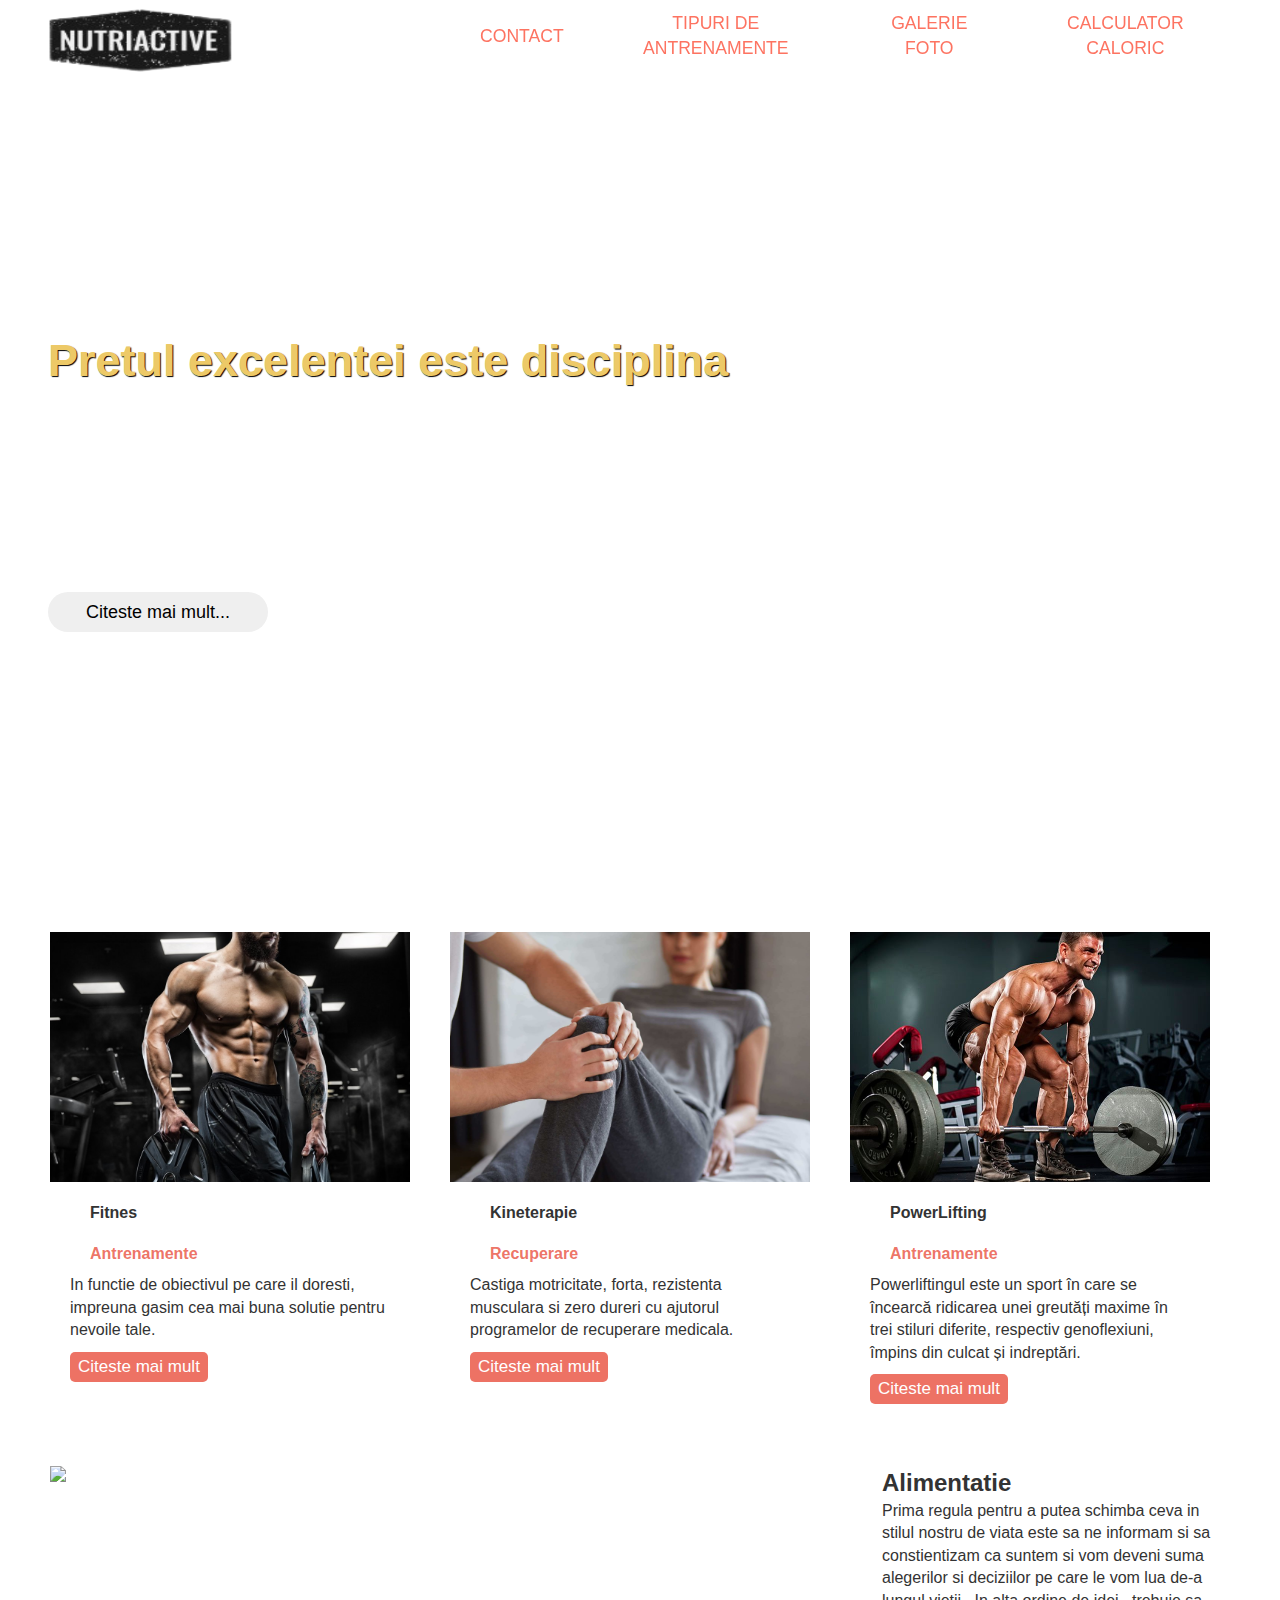
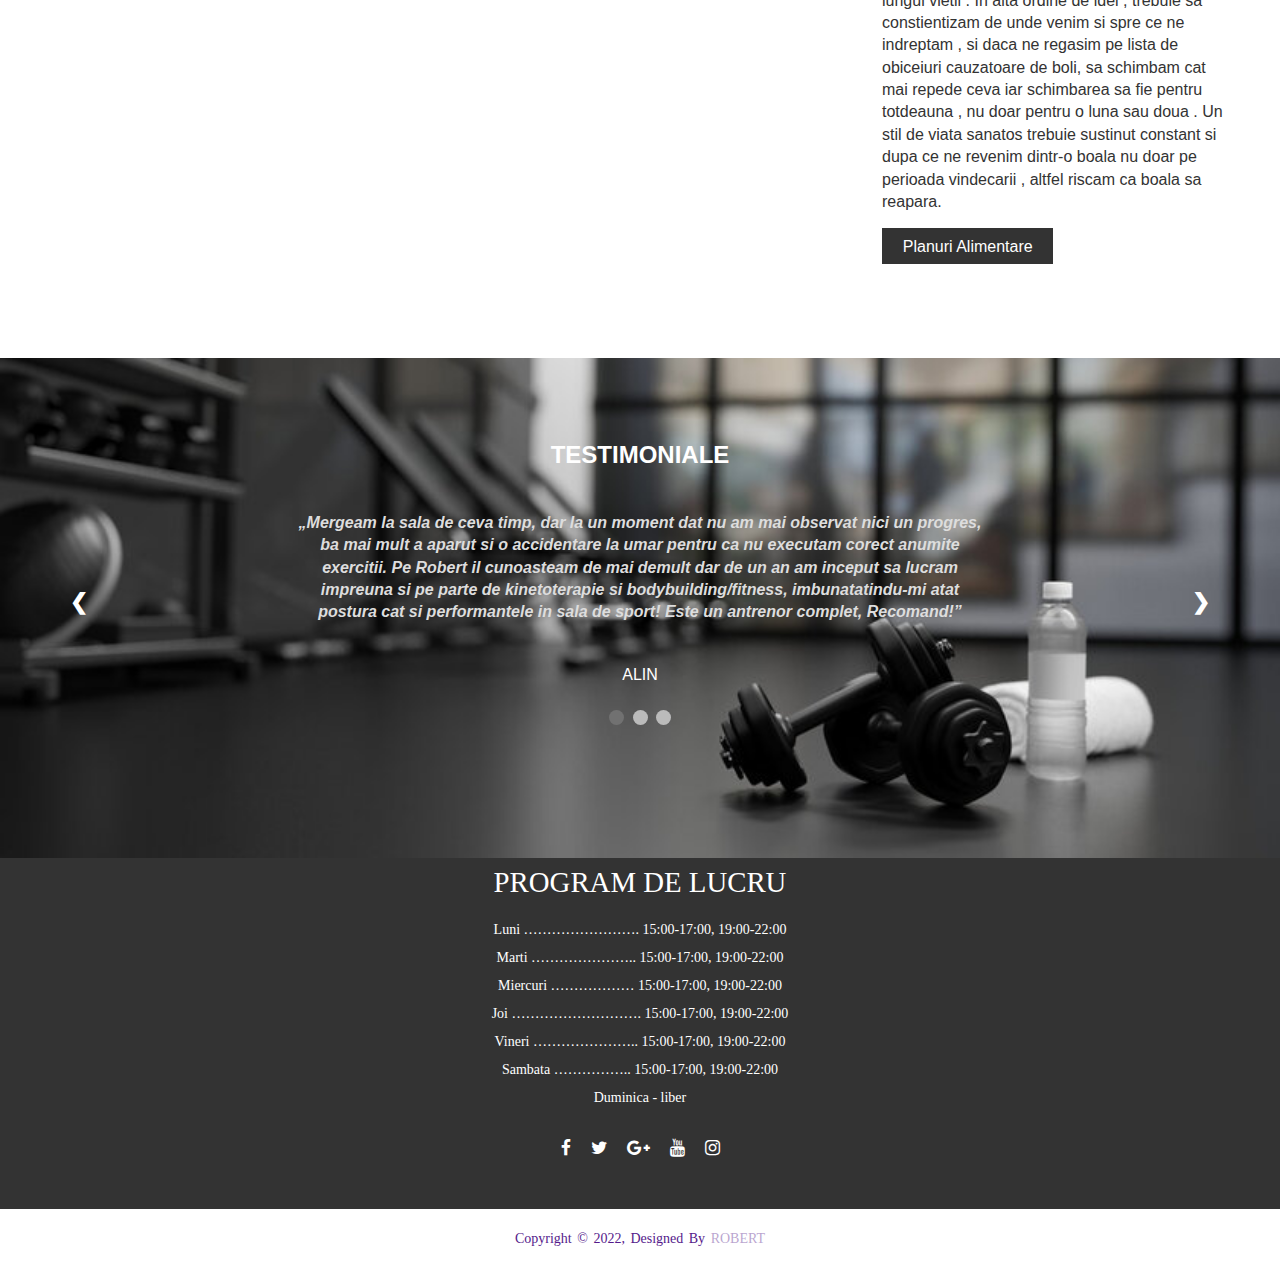
==== commit 75406a58: "gata" ====
--- a/index.html
+++ b/index.html
@@ -127,32 +127,32 @@
       <div class="slideshow-container">
         <div class="mySlides fade">
           <p class="text-tst  bottom-spacing">
-            „Mergeam la sala de ceva timp, dar la un moment dat nu am mai observat nici un progres, ba mai mult a aparut
+            <em>„Mergeam la sala de ceva timp, dar la un moment dat nu am mai observat nici un progres, ba mai mult a aparut
             si o accidentare la umar pentru ca nu executam corect anumite exercitii. Pe Robert il cunoasteam de mai
             demult dar de un an am inceput sa lucram impreuna si pe parte de kinetoterapie si bodybuilding/fitness,
-            imbunatatindu-mi atat postura cat si performantele in sala de sport! Este un antrenor complet, Recomand!”
+            imbunatatindu-mi atat postura cat si performantele in sala de sport! Este un antrenor complet, Recomand!”</em>
           </p>
           <p class="subtitle white">ALIN</p>
         </div>
 
         <div class="mySlides fade">
           <p class="text-tst bottom-spacing">
-            „Robert este o persoana profesionista, pasionata si placuta, care îmbina excelent teoria cu practica si m-a
+            <em>„Robert este o persoana profesionista, pasionata si placuta, care îmbina excelent teoria cu practica si m-a
             ajutat sa imi tratez o accidentare care ma împiedica sa ma antrenez optim, eu facand sport de performanta.
-            Pe langa asta, am tratat si unele dezechilibre musculare. In concluzie, vi-l recomand cu drag si incredere!”
+            Pe langa asta, am tratat si unele dezechilibre musculare. In concluzie, vi-l recomand cu drag si incredere!”</em>
           </p>
           <p class="subtitle white">COSTEL</p>
         </div>
 
         <div class="mySlides fade">
           <p class="text-tst  bottom-spacing">
-            „Robert a aparut in viata mea in momentul in care aveam 2 ani de sport in sala de fitness si o hernie de
+            <em>„Robert a aparut in viata mea in momentul in care aveam 2 ani de sport in sala de fitness si o hernie de
             disc lombara atat de dureroasa incat aproape ca renuntasem la sport. Dupa 1 luna jumate de kinetoterapie
             combinata cu exercitii de fitness, Robert, a reusit sa ma scoata din criza si astfel, viata mea sa isi
             recapete cursul normal. Profesonalismul si seriozitatea lui, plus bagajul de cunostinte atat din domeniul
             kinetoterapiei cat si din fitness m-au convins sa respect instructiunile lui atat in sala de sport cat si
             „temele” pentru acasa. Rezultatele rapide m-au convins ca am facut alegerea potrivita atunci cand l-am ales
-            pe Robert pentru a avea grija de sanatatea si conditia mea fizica.”
+            pe Robert pentru a avea grija de sanatatea si conditia mea fizica.”</em>
           </p>
           <p class="subtitle white">MARIAN</span></p>
         </div>
--- a/assets/css/style.css
+++ b/assets/css/style.css
@@ -306,7 +306,7 @@
 }
 .text-tst {
   color: #ddd;
-  font-weight: 400;
+  font-weight: 800;
 }
 .next {
   right: 0;
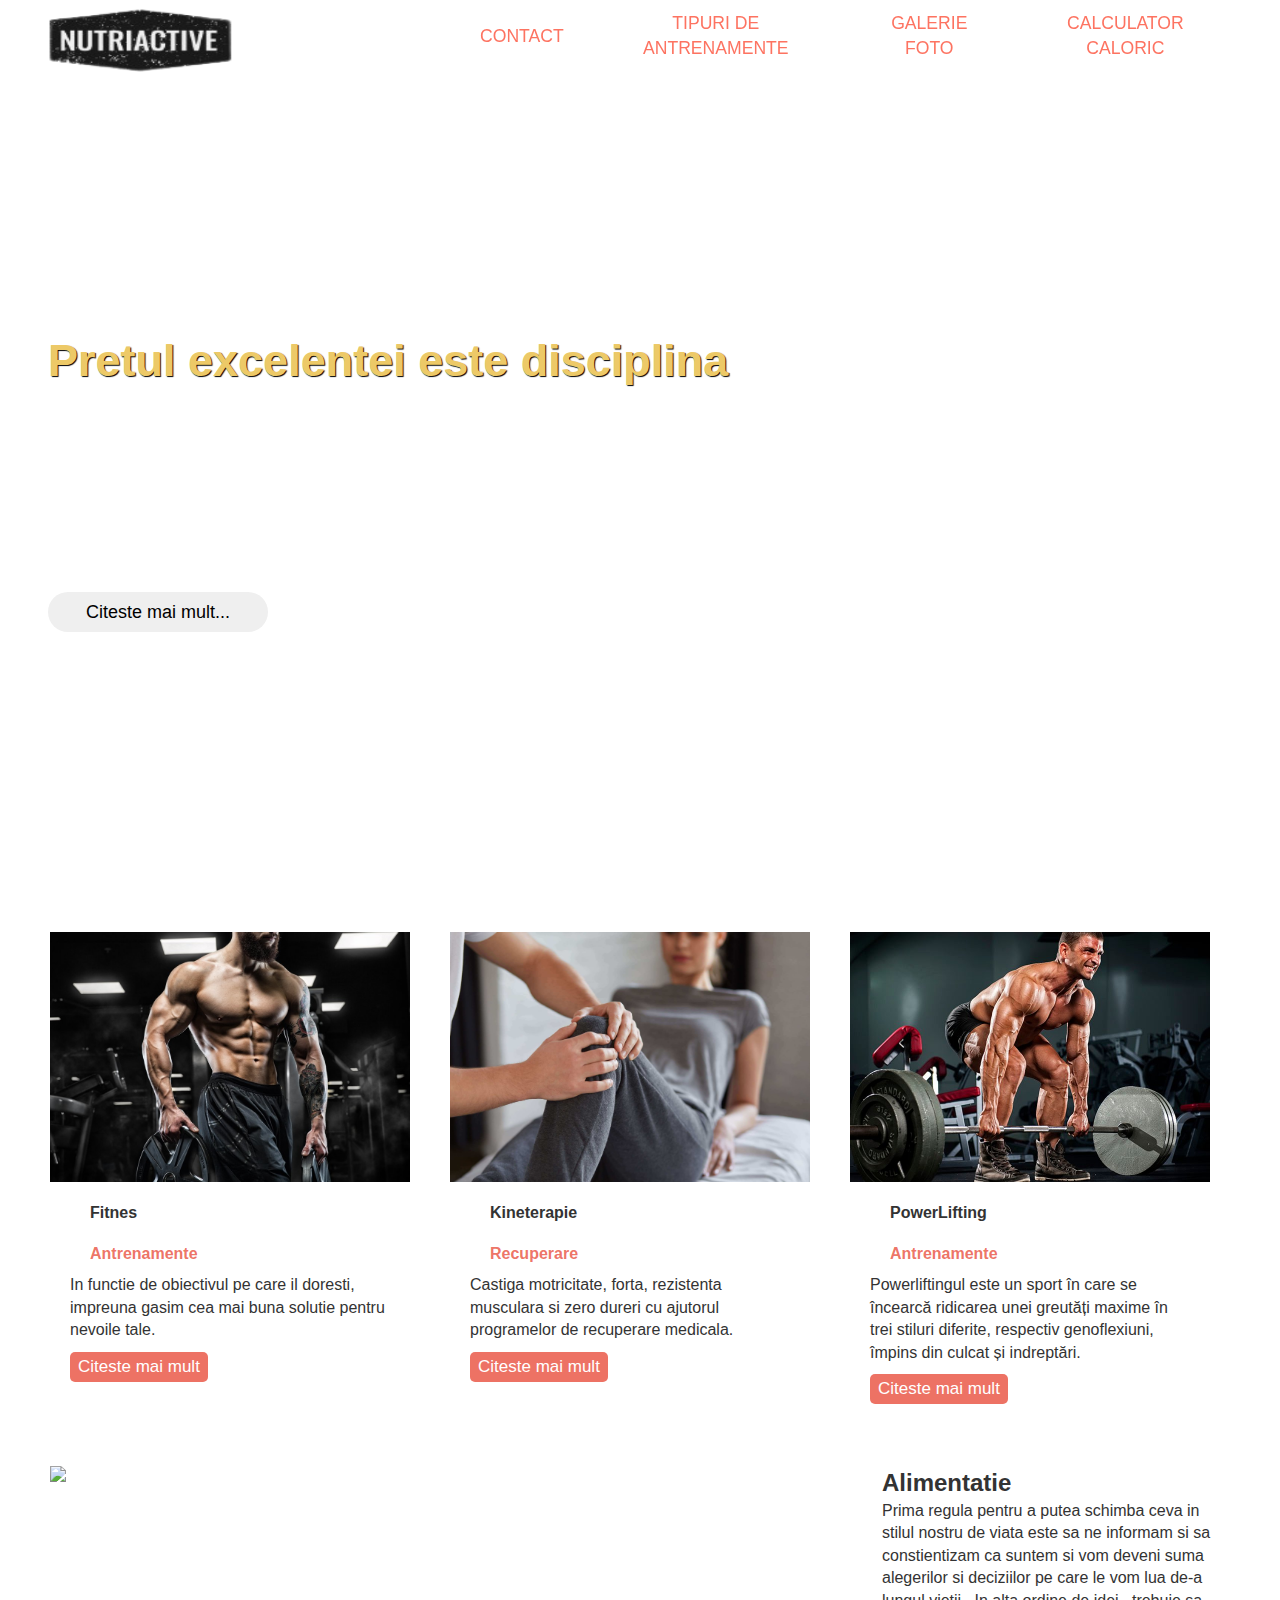
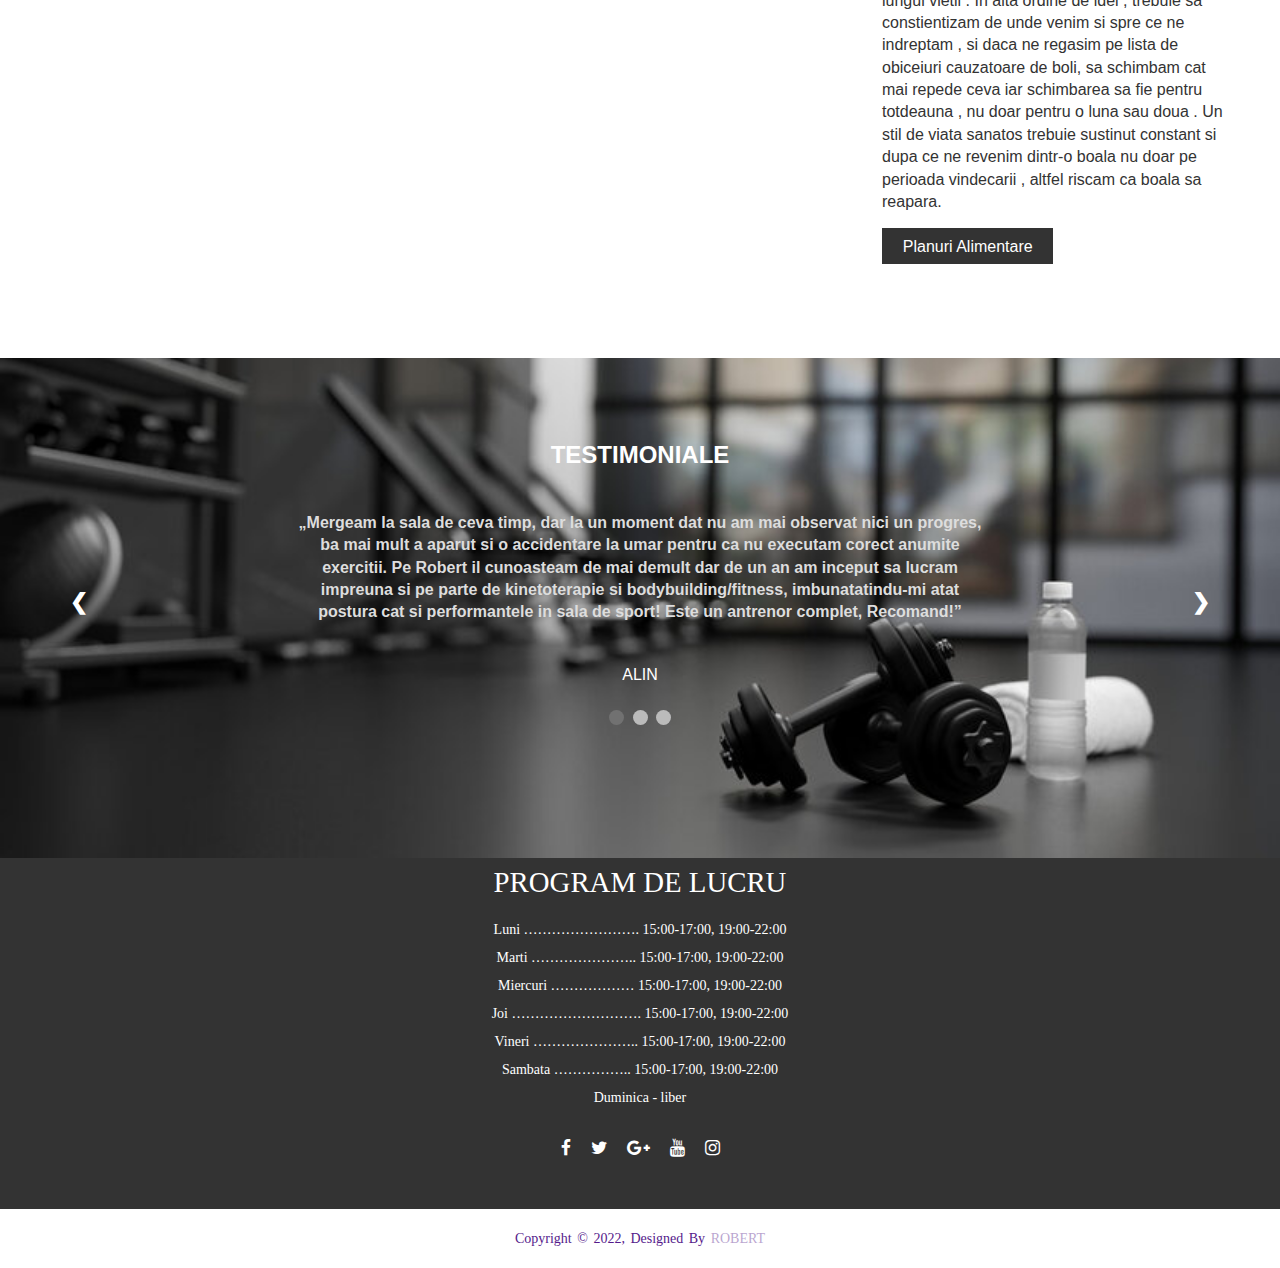
==== commit 5cb88881: "as" ====
--- a/index.html
+++ b/index.html
@@ -127,32 +127,32 @@
       <div class="slideshow-container">
         <div class="mySlides fade">
           <p class="text-tst  bottom-spacing">
-            <em>„Mergeam la sala de ceva timp, dar la un moment dat nu am mai observat nici un progres, ba mai mult a aparut
+            „Mergeam la sala de ceva timp, dar la un moment dat nu am mai observat nici un progres, ba mai mult a aparut
             si o accidentare la umar pentru ca nu executam corect anumite exercitii. Pe Robert il cunoasteam de mai
             demult dar de un an am inceput sa lucram impreuna si pe parte de kinetoterapie si bodybuilding/fitness,
-            imbunatatindu-mi atat postura cat si performantele in sala de sport! Este un antrenor complet, Recomand!”</em>
+            imbunatatindu-mi atat postura cat si performantele in sala de sport! Este un antrenor complet, Recomand!”
           </p>
           <p class="subtitle white">ALIN</p>
         </div>
 
         <div class="mySlides fade">
           <p class="text-tst bottom-spacing">
-            <em>„Robert este o persoana profesionista, pasionata si placuta, care îmbina excelent teoria cu practica si m-a
+            „Robert este o persoana profesionista, pasionata si placuta, care îmbina excelent teoria cu practica si m-a
             ajutat sa imi tratez o accidentare care ma împiedica sa ma antrenez optim, eu facand sport de performanta.
-            Pe langa asta, am tratat si unele dezechilibre musculare. In concluzie, vi-l recomand cu drag si incredere!”</em>
+            Pe langa asta, am tratat si unele dezechilibre musculare. In concluzie, vi-l recomand cu drag si incredere!”
           </p>
           <p class="subtitle white">COSTEL</p>
         </div>
 
         <div class="mySlides fade">
           <p class="text-tst  bottom-spacing">
-            <em>„Robert a aparut in viata mea in momentul in care aveam 2 ani de sport in sala de fitness si o hernie de
+            „Robert a aparut in viata mea in momentul in care aveam 2 ani de sport in sala de fitness si o hernie de
             disc lombara atat de dureroasa incat aproape ca renuntasem la sport. Dupa 1 luna jumate de kinetoterapie
             combinata cu exercitii de fitness, Robert, a reusit sa ma scoata din criza si astfel, viata mea sa isi
             recapete cursul normal. Profesonalismul si seriozitatea lui, plus bagajul de cunostinte atat din domeniul
             kinetoterapiei cat si din fitness m-au convins sa respect instructiunile lui atat in sala de sport cat si
             „temele” pentru acasa. Rezultatele rapide m-au convins ca am facut alegerea potrivita atunci cand l-am ales
-            pe Robert pentru a avea grija de sanatatea si conditia mea fizica.”</em>
+            pe Robert pentru a avea grija de sanatatea si conditia mea fizica.”
           </p>
           <p class="subtitle white">MARIAN</span></p>
         </div>
--- a/assets/css/style.css
+++ b/assets/css/style.css
@@ -509,13 +509,13 @@
   display: flex;
   -ms-flex-wrap: wrap;
   flex-wrap: wrap;
-  padding: 0 4px;
+  padding: 0 6px;
 }
 
 .column {
   -ms-flex: 50%;
   flex: 50%;
-  padding: 0 4px;
+  padding: 0 6px;
 }
 
 .column img {
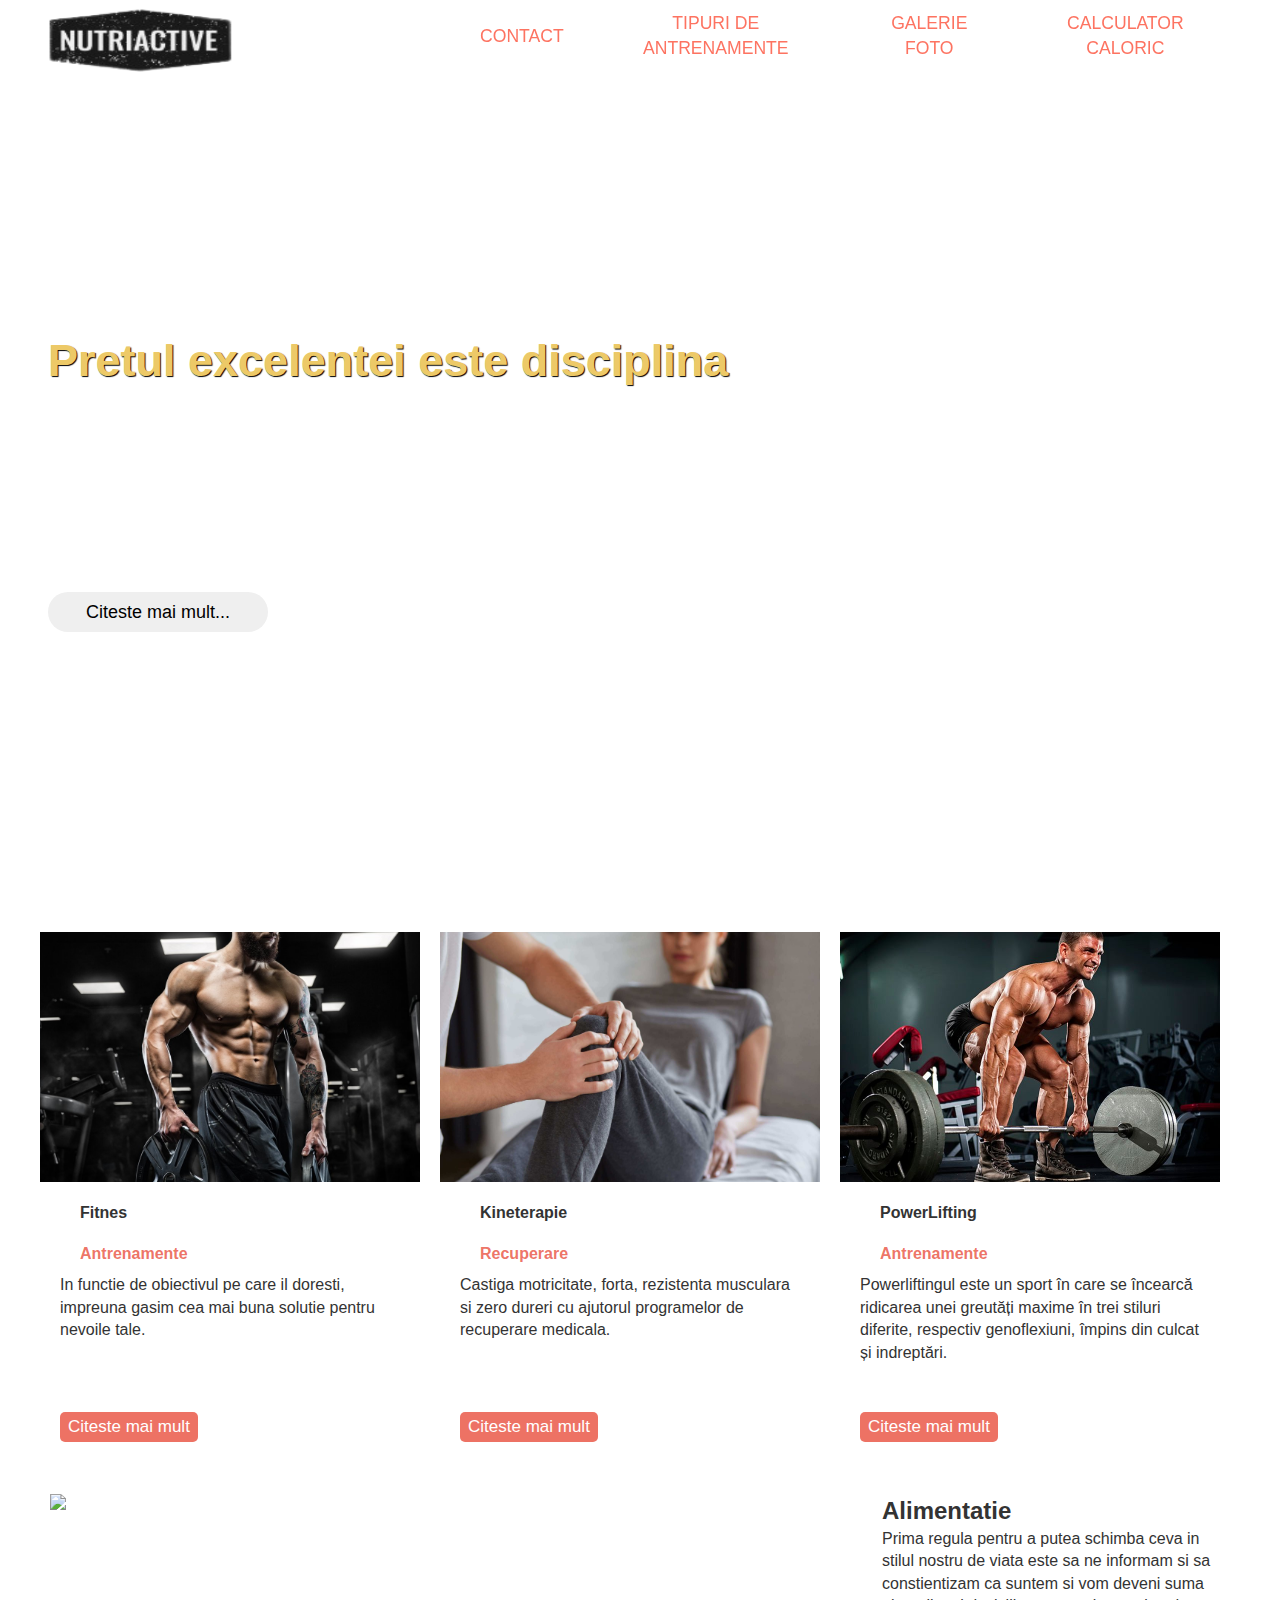
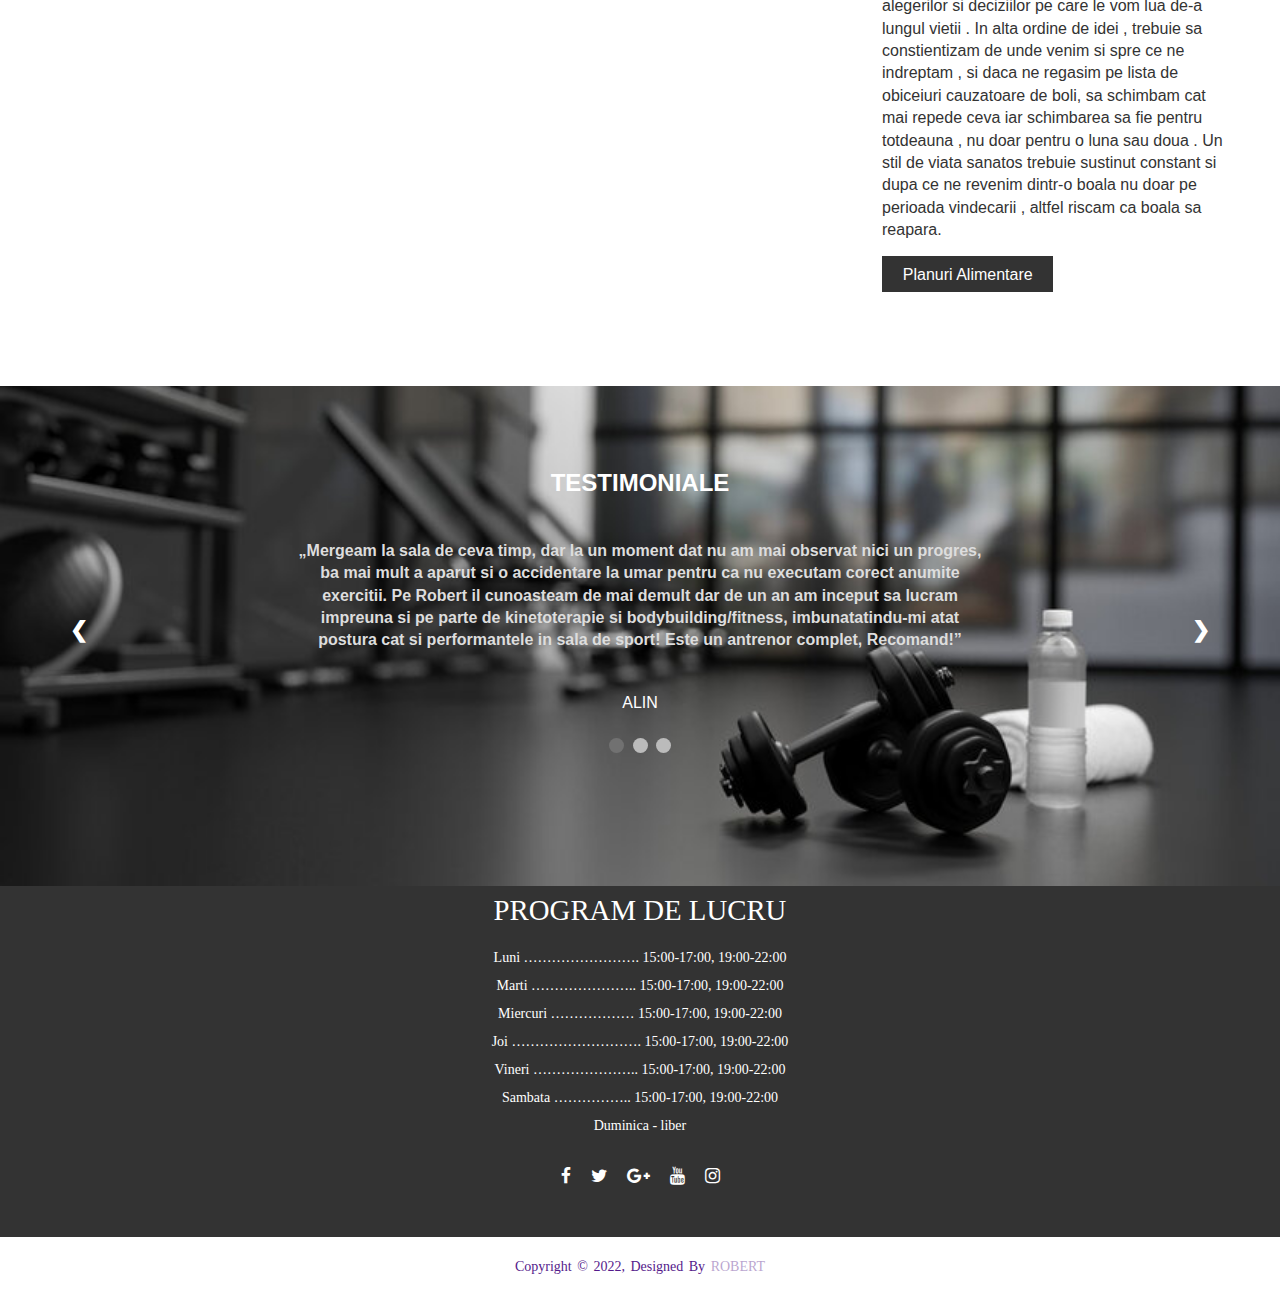
==== commit 1eb6c924: "hatz" ====
--- a/index.html
+++ b/index.html
@@ -116,7 +116,7 @@
           totdeauna , nu doar pentru o luna sau doua . Un stil de viata sanatos trebuie sustinut constant si dupa ce ne
           revenim dintr-o boala nu doar pe perioada vindecarii , altfel riscam ca boala sa reapara.
         </p><br>
-        <a href="#" class="btn-pl">Planuri Alimentare</a>
+        <a href="https://en.wikipedia.org/wiki/Nutritional_science" target="_blank" class="btn-pl">Planuri Alimentare</a>
       </div>
   </div>
   </section>
@@ -200,7 +200,7 @@
   <script src="https://code.jquery.com/jquery-1.11.1.js"></script>
   <script src="https://cdnjs.cloudflare.com/ajax/libs/OwlCarousel2/2.3.4/owl.carousel.min.js"></script>
   <script>
-    /*carousel*/
+    /*carousel slider */
     $(".slider").owlCarousel({
       loop: true,
       autoplay: true,
--- a/assets/css/style.css
+++ b/assets/css/style.css
@@ -81,6 +81,66 @@
   color: var(--orange);
   text-decoration: none;
 }
+/*mobil*/
+#menu-mobile-btn-container {
+  display: none;
+  margin-left: auto;
+  height: 25px;
+}
+.menu-mobile-btn {
+  width: 28px;
+  height: 4px;
+  background: #fff;
+}
+.menu-mobile-btn::after,
+.menu-mobile-btn::before {
+  content: "";
+  position: absolute;
+  width: 28px;
+  height: 4px;
+  background: #fff;
+}
+.menu-mobile-btn::after {
+  transform: translateY(20px);
+}
+.menu-mobile-btn::before {
+  transform: translateY(10px);
+}
+.menu-mobile-container {
+  width: 100%;
+  position: fixed;
+  top: 0;
+  left: 0;
+  height: 100%;
+  background: url("../images/blurrm.jpg") no-repeat;
+  background-size: cover;
+  display: none;
+  align-items: center;
+  justify-content: center;
+}
+.main-nav-mobile {
+  display: flex;
+  flex-direction: column;
+  height: 50%;
+  justify-content: space-between;
+}
+#close-menu {
+  font-size: 35px;
+  position: absolute;
+  top: 30px;
+  z-index: 999;
+  right: 30px;
+}
+header.sticky {
+  background-color: rgba(0, 0, 0, 0.8);
+  transition: all 0.3s;
+  margin: 0;
+}
+.menu-anchor.sticky {
+  color: var(--orange);
+  position: sticky;
+  right: 0;
+}
 /* Top Container */
 .top-container {
   background: url(https://images.squarespace-cdn.com/content/v1/6004d51ccd5ece08522a6a43/1611767285894-DG8OJMZSOFBC2O2T9JFX/sam%252Bvaughan%252Bcoaching%252B7.jpg?format=1000w);
@@ -140,7 +200,7 @@
   padding: 1.5rem;
 }
 
-.top-box .price {
+.top-box {
   font-size: 2.5rem;
 }
 
@@ -151,7 +211,7 @@
 .top-box-b {
   grid-area: top-box-b;
 }
-/*Slider*/
+/*Slider Carousel*/
 .slider {
   display: flex;
   padding-top: 2rem;
@@ -159,10 +219,8 @@
 }
 .slider .card {
   background: #fff;
-  flex: 1;
-  margin: 0 10px;
-  width: 90%;
-  height: 80%;
+  width: calc(100% - 20px) ;
+  height:520px;
 }
 .slider .card .img-s {
   height: 250px;
@@ -192,8 +250,10 @@
 }
 .card .content .btn-s {
   display: block;
+  position: absolute;
   text-align: justify;
   margin: 10px 0;
+  bottom: 0;
 }
 .card .content .btn-s button {
   background: #e7412ebd;
@@ -210,7 +270,7 @@
   transform: scale(0.9);
 }
 
-/* Info */
+/* Info section*/
 .info {
   background: transparent;
   box-shadow: var(--shadow);
@@ -221,24 +281,7 @@
   grid-template-columns: 70% 30%;
   padding: 20px;
 }
-
-/* Portofolio */
-.galerie {
-  display: grid;
-  justify-content: center;
-  align-items: center;
-  grid-template-columns: repeat(3, 1fr);
-  height: 100%;
-}
-
-.galerie img {
-  width: 100%;
-  background-repeat: no-repeat;
-  background-size: cover;
-  margin-left: 20px !important;
-  box-shadow: var(--shadow);
-}
-/*Review*/
+/*Testimoniale Clienti*/
 .testimonials {
   height: 500px;
   width: 100%;
@@ -314,75 +357,6 @@
 .prev {
   left: 0;
 }
-
-/* Footer */
-
-footer {
-  background: var(--dark);
-  color: var(--light);
-  text-align: center;
-  height: auto;
-  width: 100vw;
-  font-family: "Open Sans";
-  position: absolute;
-}
-.footer-content {
-  display: flex;
-  align-items: center;
-  justify-content: center;
-  flex-direction: column;
-  text-align: center;
-}
-.footer-content h3 {
-  font-size: 1.8rem;
-  font-weight: 400;
-  text-transform: capitalize;
-  line-height: 3rem;
-}
-.footer-content p {
-  max-width: 500px;
-  margin: 10px auto;
-  line-height: 28px;
-  font-size: 14px;
-}
-.socials {
-  list-style: none;
-  display: flex;
-  align-items: center;
-  justify-content: center;
-  margin: 1rem 0 3rem 0;
-}
-.socials li {
-  margin: 0 10px;
-}
-.socials a {
-  text-decoration: none;
-  color: #fff;
-}
-.socials a i {
-  font-size: 1.1rem;
-  transition: color 0.4s ease;
-}
-.socials a:hover {
-  color: rgba(0, 170, 255, 0.986);
-}
-.footer-bottom {
-  background-color: var(--light);
-  width: 100vw;
-  padding: 20px 0;
-  text-align: center;
-}
-.footer-bottom p {
-  font-size: 14px;
-  word-spacing: 2px;
-  text-transform: capitalize;
-  text-decoration: none;
-}
-.footer-bottom span {
-  text-transform: uppercase;
-  opacity: 0.4;
-  font-weight: 200;
-}
 /*calculator*/
 #loading,
 #results {
@@ -406,9 +380,8 @@
   background-color: rgba(255, 255, 255, 0.7);
 }
 /*Blog*/
-.color
-{
-  background:var(--primary);
+.color {
+  background: var(--primary);
 }
 .leftcolumn {
   float: left;
@@ -416,7 +389,7 @@
 }
 .card-blog {
   padding: 20px;
-  background-color:transparent;
+  background-color: transparent;
   margin-top: 20px;
 }
 
@@ -433,7 +406,7 @@
   grid-template-columns: repeat(2, 1fr);
   column-gap: 30px;
   position: relative;
-  height:100%;
+  height: 100%;
   margin-top: 40px;
   margin-bottom: 40px;
 }
@@ -453,7 +426,7 @@
   width: 100%;
   height: auto;
   display: flex;
-  justify-content:center;
+  justify-content: center;
   align-items: center;
   padding-top: 100px;
   background-size: cover;
@@ -555,66 +528,75 @@
   color: #f1f1f1;
   font-family: "Times New Roman", Times, serif;
 }
-/*mobil*/
-#menu-mobile-btn-container {
-  display: none;
-  margin-left: auto;
-  height: 25px;
-}
-.menu-mobile-btn {
-  width: 28px;
-  height: 4px;
-  background: #fff;
-}
-.menu-mobile-btn::after,
-.menu-mobile-btn::before {
-  content: "";
+/* Footer */
+footer {
+  background: var(--dark);
+  color: var(--light);
+  text-align: center;
+  height: auto;
+  width: 100vw;
+  font-family: "Open Sans";
   position: absolute;
-  width: 28px;
-  height: 4px;
-  background: #fff;
-}
-.menu-mobile-btn::after {
-  transform: translateY(20px);
-}
-.menu-mobile-btn::before {
-  transform: translateY(10px);
-}
-.menu-mobile-container {
-  width: 100%;
-  position: fixed;
-  top: 0;
-  left: 0;
-  height: 100%;
-  background: url("../images/blurrm.jpg") no-repeat;
-  background-size: cover;
-  display: none;
-  align-items: center;
-  justify-content: center;
-}
-.main-nav-mobile {
-  display: flex;
+}
+.footer-content {
+  display: flex;
+  align-items: center;
+  justify-content: center;
   flex-direction: column;
-  height: 50%;
-  justify-content: space-between;
-}
-#close-menu {
-  font-size: 35px;
-  position: absolute;
-  top: 30px;
-  z-index: 999;
-  right: 30px;
-}
-header.sticky {
-  background-color: rgba(0, 0, 0, 0.8);
-  transition: all 0.3s;
-  margin: 0;
-}
-.menu-anchor.sticky {
-  color: var(--orange);
-  position: sticky;
-  right: 0;
-}
+  text-align: center;
+}
+.footer-content h3 {
+  font-size: 1.8rem;
+  font-weight: 400;
+  text-transform: capitalize;
+  line-height: 3rem;
+}
+.footer-content p {
+  max-width: 500px;
+  margin: 10px auto;
+  line-height: 28px;
+  font-size: 14px;
+}
+.socials {
+  list-style: none;
+  display: flex;
+  align-items: center;
+  justify-content: center;
+  margin: 1rem 0 3rem 0;
+}
+.socials li {
+  margin: 0 10px;
+}
+.socials a {
+  text-decoration: none;
+  color: #fff;
+}
+.socials a i {
+  font-size: 1.1rem;
+  transition: color 0.4s ease;
+}
+.socials a:hover {
+  color: rgba(0, 170, 255, 0.986);
+}
+.footer-bottom {
+  background-color: var(--light);
+  width: 100vw;
+  padding: 20px 0;
+  text-align: center;
+}
+.footer-bottom p {
+  font-size: 14px;
+  word-spacing: 2px;
+  text-transform: capitalize;
+  text-decoration: none;
+}
+.footer-bottom span {
+  text-transform: uppercase;
+  opacity: 0.4;
+  font-weight: 200;
+  text-decoration: none;
+}
+
 /* Media Queries - Responsive */
 @media screen and (max-width: 1200px) {
   .container {
@@ -659,6 +641,10 @@
     grid-template-areas:
       "showcase showcase"
       "top-box-a top-box-b";
+  }
+  .default-btn
+  {
+    
   }
 }
 @media (max-width: 600px) {
@@ -686,6 +672,7 @@
       "showcase"
       "top-box-a"
       "top-box-b";
+      height:800px;
   }
 }
 
@@ -707,3 +694,11 @@
     display: none;
   }
 }
+@media (max-width:1200px)
+{
+  .slider .card{
+    padding-left: 15px;
+    padding-right:15px;
+
+  }
+}